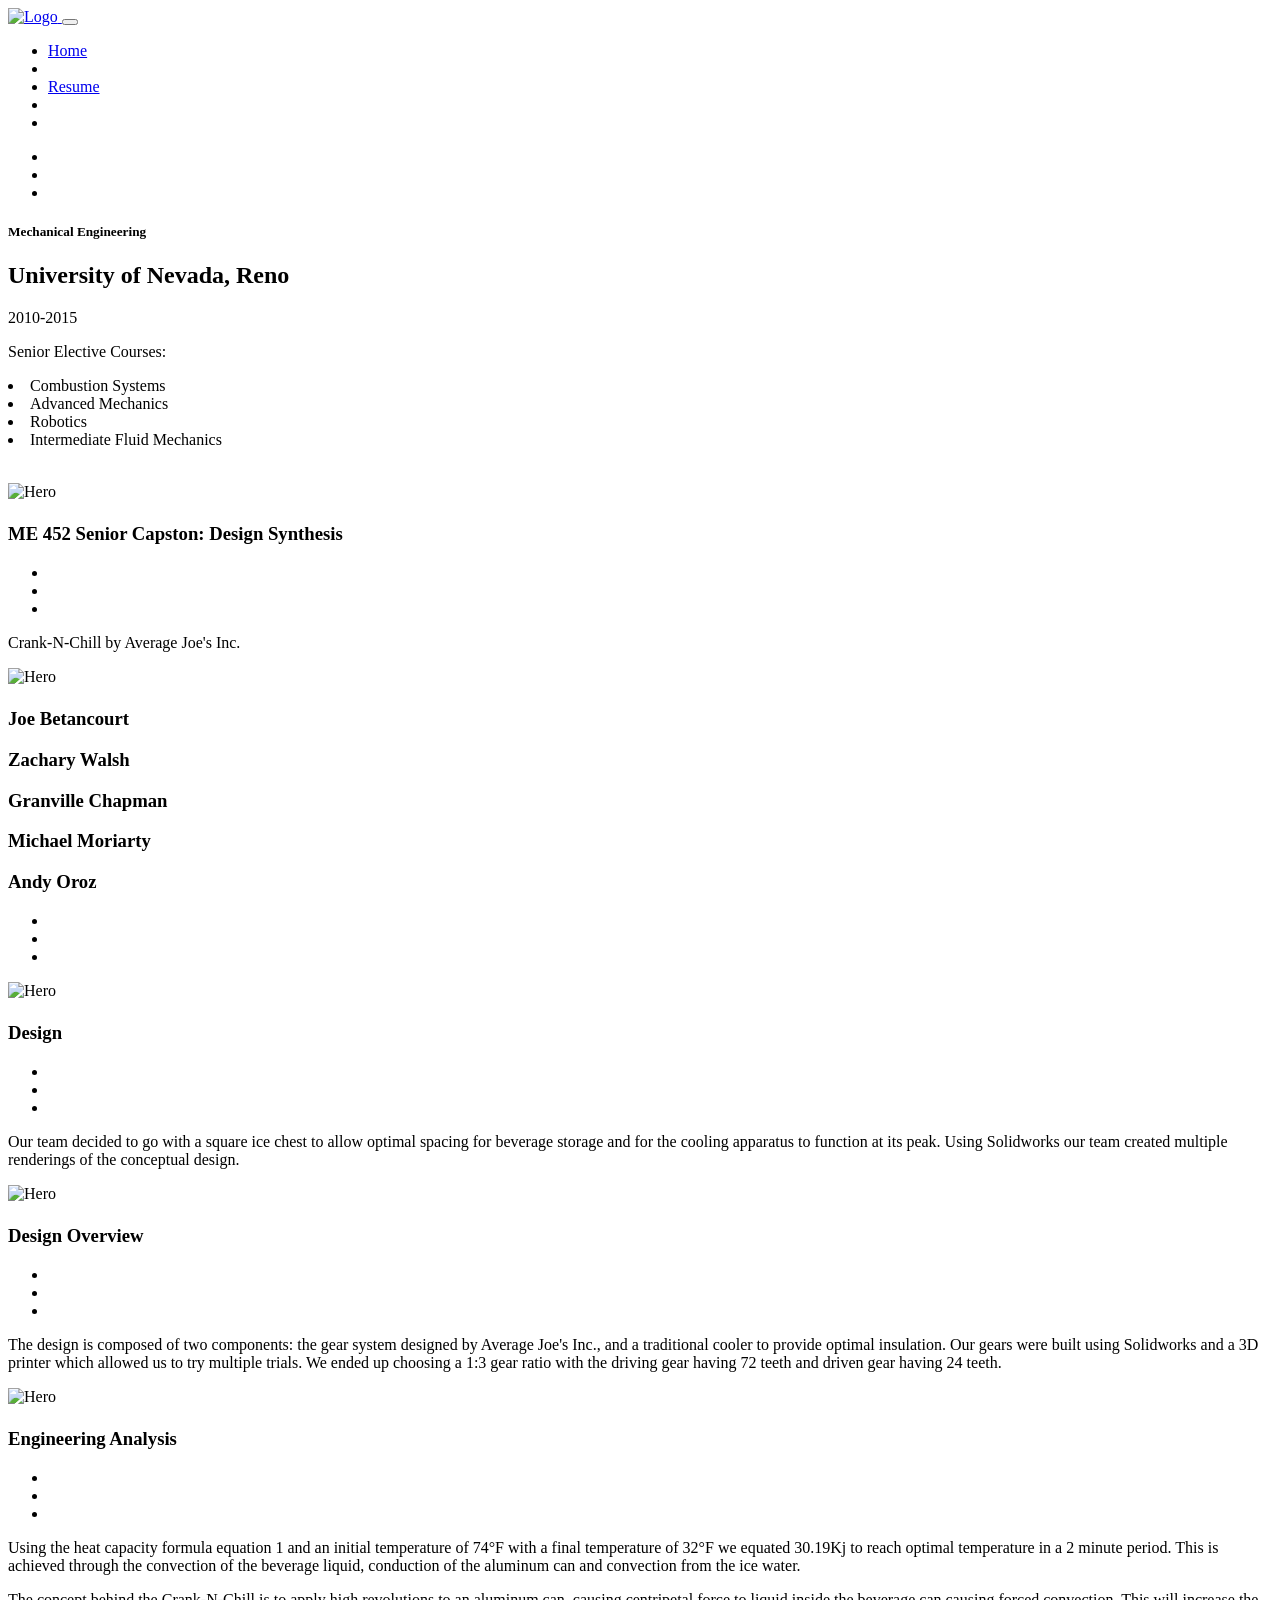
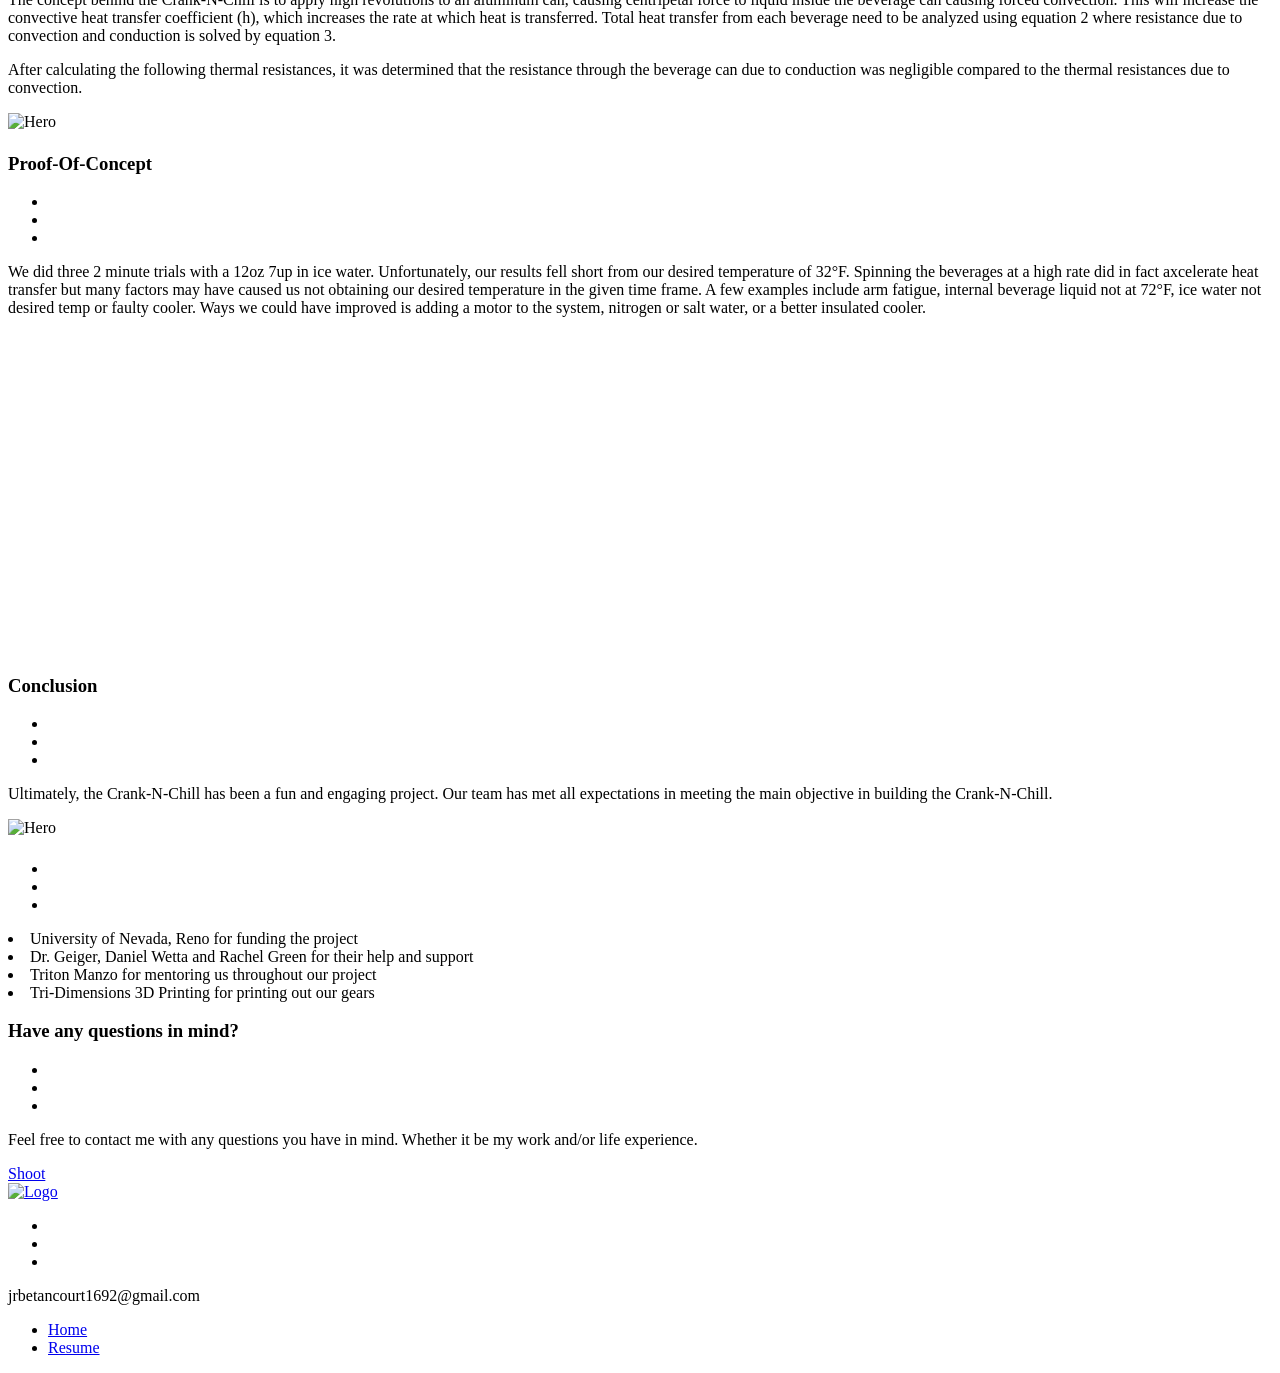
==== BSME.html @ 590634b3 "Add files via upload" ====
<!doctype html>
<html class="no-js" lang="en">

<head>
    <meta charset="utf-8">

    <!--====== Title ======-->
    <title>Joe Betancourt - Portfolio Template</title>

    <meta name="description" content="">
    <meta name="viewport" content="width=device-width, initial-scale=1">

    <!--====== Favicon Icon ======-->
    <link rel="shortcut icon" href="assets/images/favicon.png" type="image/png">

    <!--====== Slick CSS ======-->
    <link rel="stylesheet" href="assets/css/animate.css">

    <!--====== Slick CSS ======-->
    <link rel="stylesheet" href="assets/css/slick.css">

    <!--====== LineIcons CSS ======-->
    <link rel="stylesheet" href="assets/css/lineicons.css">

    <!--====== Bootstrap CSS ======-->
    <link rel="stylesheet" href="assets/css/bootstrap.min.css">

    <!--====== Default CSS ======-->
    <link rel="stylesheet" href="assets/css/default.css">

    <!--====== Style CSS ======-->
    <link rel="stylesheet" href="assets/css/style.css">

</head>

<body>
    <!--[if IE]>
    <p class="browserupgrade">You are using an <strong>outdated</strong> browser. Please <a href="https://browsehappy.com/">upgrade your browser</a> to improve your experience and security.</p>
  <![endif]-->

    <!--====== PRELOADER PART START ======-->

    <div class="preloader">
        <div class="loader">
            <div class="ytp-spinner">
                <div class="ytp-spinner-container">
                    <div class="ytp-spinner-rotator">
                        <div class="ytp-spinner-left">
                            <div class="ytp-spinner-circle"></div>
                        </div>
                        <div class="ytp-spinner-right">
                            <div class="ytp-spinner-circle"></div>
                        </div>
                    </div>
                </div>
            </div>
        </div>
    </div>

    <!--====== PRELOADER PART ENDS ======-->


    <!--====== HEADER PART START ======-->

    <section class="header_area">
        <div class="header_navbar">
            <div class="container">
                <div class="row">
                    <div class="col-lg-12">
                        <nav class="navbar navbar-expand-lg">
                            <a class="navbar-brand" href="index.html">
                                <img src="assets/images/jrpm3.svg" alt="Logo">
                            </a>
                            <button class="navbar-toggler" type="button" data-toggle="collapse" data-target="#navbarSupportedContent" aria-controls="navbarSupportedContent" aria-expanded="false" aria-label="Toggle navigation">
                                <span class="toggler-icon"></span>
                                <span class="toggler-icon"></span>
                                <span class="toggler-icon"></span>
                            </button>

                            <div class="collapse navbar-collapse sub-menu-bar" id="navbarSupportedContent">
                                <ul id="nav" class="navbar-nav ml-auto">
                                    <li class="nav-item active">
                                        <a class="page-scroll" href="file:///C:/Users/jrbet/Dropbox/My%20PC%20(LAPTOP-DLTUQN59)/Documents/MY%20WEBSITE/My%20Portfolio%20Website/freelancer-template/index.html">Home <span></span></a>
                                    </li>
                                    <li class="nav-item">

                                    </li>
                                    <li class="nav-item">
                                        <a class="page-scroll" href="file:///C:/Users/jrbet/Dropbox/My%20PC%20(LAPTOP-DLTUQN59)/Documents/Resume/Betancourt%20Joe%20-%20Resume.pdf">Resume<span></span></a>
                                    </li>
                                    <li class="nav-item">

                                    </li>

                                    <li class="nav-item">

                                    </li>
                                </ul>
                            </div> <!-- navbar collapse -->
                        </nav> <!-- navbar -->
                    </div>
                </div> <!-- row -->
            </div> <!-- container -->
        </div> <!-- header navbar -->

        <div id="home" class="header_hero">
            <ul class="header_social d-none d-lg-block">
                <li><a href="file:///C:/Users/jrbet/Dropbox/My%20PC%20(LAPTOP-DLTUQN59)/Documents/FreeLance%20Website%20HTML/freelancer-template/index.html#project"><i class="lni lni-github-filled"></i></a></li>

                <li><a href="https://www.instagram.com/jrbet1692/"><i class="lni lni-instagram-filled"></i></a></li>
                <li><a href="https://www.linkedin.com/in/joe-betancourt/"><i class="lni lni-linkedin-original"></i></a></li>
            </ul>
            <div class="container">
                <div class="row align-items-center justify-content-center justify-content-lg-between">
                    <div class="col-lg-6">
                        <div class="header_hero_content mt-45">
                            <h5 class="header_sub_title wow fadeInUp" data-wow-duration="1.3s" data-wow-delay="0.2s">Mechanical Engineering</h5>
                            <h2 class="header_title wow fadeInUp" data-wow-duration="1.3s" data-wow-delay="0.5s">University of Nevada, Reno</h2>
                            <span class="wow fadeInUp" data-wow-duration="1.3s" data-wow-delay="0.8s">2010-2015</span>
                            <p class="wow fadeInUp" data-wow-duration="1.3s" data-wow-delay="1.1s">Senior Elective Courses:
                            </ul>

                         <li>Combustion Systems</li>
                         <li>Advanced Mechanics</li>
                         <li>Robotics</li>
                         <li>Intermediate Fluid Mechanics</li>

                        </ul></p>
                        </div> <!-- header hero content -->
                    </div>
                    <div class="col-lg-6 col-md-6 col-sm-7">
                        <div class="header_hero_image mt-50 wow fadeInRightBig" data-wow-duration="1.3s" data-wow-delay="1.8s">
                            <img src="assets/images/" alt="">
                        </div> <!-- header hero image -->
                    </div>
                </div> <!-- row -->
            </div> <!-- container -->
            <div class="header_hero_shape d-none d-lg-block"></div> <!-- header hero shape -->
        </div> <!-- header hero -->
    </section>

    <!--====== HEADER PART ENDS ======-->

    <!--====== ABOUT PART START ======-->

    <section id="about" class="about_area pt-70 pb-10">
        <div class="container">
            <div class="row align-items-center justify-content-center">
                <div class="col-lg-6 col-md-9">
                    <div class=" mt-50 wow fadeInRightBig" data-wow-duration="1.3s" data-wow-delay="0.5s">
                        <img src="assets/images/cnc1.jpg" alt="Hero">
                        <div class="about_shape"></div>
                    </div>
                    <!-- about image -->
                </div>
                <div class="col-lg-6">
                    <div class="about_content mt-45 wow fadeInLeftBig" data-wow-duration="1.3s" data-wow-delay="0.5s">
                        <div class="section_title">
                            <h5 class="sub_title"></h5>
                            <h3 class="main_title">ME 452 Senior Capston: Design Synthesis</h3>
                            <ul class="line">
                                <li></li>
                                <li></li>
                                <li></li>
                                  </ul>
                                  <p>Crank-N-Chill by Average Joe's Inc.</p>
                                  <p></p>
                         <span>
                        </div>

                        </div> <!-- about skill -->
                    </div> <!-- about content -->
                </div>
            </div> <!-- row -->
        </div> <!-- container -->
    </section>



    <section id="about" class="about_area pt-0 pb-0">
        <div class="container">
            <div class="row align-items-center justify-content-center">
                <div class="col-lg-6 col-md-9">
                    <div class=" mt-50 wow fadeInRightBig" data-wow-duration="1.3s" data-wow-delay="0.5s">
                        <img src="assets/images/The Team.jpg" alt="Hero">
                        <div class="about_shape"></div>
                    </div>
                    <!-- about image -->
                </div>
                <div class="col-lg-6">
                    <div class="about_content mt-45 wow fadeInLeftBig" data-wow-duration="1.3s" data-wow-delay="0.5s">
                        <div class="section_title">
                            <h5 class="sub_title"></h5>
                            <h3 class="main_title">Joe Betancourt</h3>
                            <h3 class="main_title">Zachary Walsh</h3>
                            <h3 class="main_title">Granville Chapman</h3>
                            <h3 class="main_title">Michael Moriarty</h3>
                            <h3 class="main_title">Andy Oroz</h3>
                            <ul class="line">
                                <li></li>
                                <li></li>
                                <li></li>
                                  </ul>
                                  <p></p>
                                  <p></p>
                                  <span>
                                 </div>

                                 </div> <!-- about skill -->
                             </div> <!-- about content -->
                         </div>
                     </div> <!-- row -->
                 </div> <!-- container -->
               </section>
                                  <section id="about" class="about_area pt-0 pb-0">
                                      <div class="container">
                                          <div class="row align-items-center justify-content-center">
                                              <div class="col-lg-6 col-md-9">
                                                  <div class=" mt-50 wow fadeInRightBig" data-wow-duration="1.3s" data-wow-delay="0.5s">
                                                      <img src="assets/images/cnc design.jpg" alt="Hero">
                                                      <div class="about_shape"></div>
                                                  </div>
                                                  <!-- about image -->
                                              </div>
                                              <div class="col-lg-6">
                                                  <div class="about_content mt-45 wow fadeInLeftBig" data-wow-duration="1.3s" data-wow-delay="0.5s">
                                                      <div class="section_title">
                                                          <h5 class="sub_title"></h5>
                                                          <h3 class="main_title">Design</h3>
                                                          <ul class="line">
                                                              <li></li>
                                                              <li></li>
                                                              <li></li>
                                                                </ul>
                                                                <p>Our team decided to go with a square ice chest to allow optimal spacing for beverage storage and for the cooling apparatus to function at its peak. Using Solidworks our team created multiple renderings of the conceptual design.</p>
                                                                <p></p>
                         <span>
                        </div>

                        </div> <!-- about skill -->
                    </div> <!-- about content -->
                </div>
            </div> <!-- row -->
        </div> <!-- container -->
    </section>

    <section id="about" class="about_area pt-0 pb-0">
        <div class="container">
            <div class="row align-items-center justify-content-center">
                <div class="col-lg-6 col-md-9">
                    <div class=" mt-50 wow fadeInRightBig" data-wow-duration="1.3s" data-wow-delay="0.5s">
                        <img src="assets/images/gearbreakdown.jpg" alt="Hero">
                        <div class="about_shape"></div>
                    </div>
                    <!-- about image -->
                </div>
                <div class="col-lg-6">
                    <div class="about_content mt-45 wow fadeInLeftBig" data-wow-duration="1.3s" data-wow-delay="0.5s">
                        <div class="section_title">
                            <h5 class="sub_title"></h5>
                            <h3 class="main_title">Design Overview</h3>
                            <ul class="line">
                                <li></li>
                                <li></li>
                                <li></li>
                                  </ul>
                                  <p>The design is composed of two components: the gear system designed by Average Joe's Inc., and a traditional cooler to provide optimal insulation. Our gears were built using Solidworks and a 3D printer which allowed us to try multiple trials. We ended up choosing a 1:3 gear ratio with the driving gear having 72 teeth and driven gear having 24 teeth. </p>
                                  <p></p>
<span>
</div>

</div> <!-- about skill -->
</div> <!-- about content -->
</div>
</div> <!-- row -->
</div> <!-- container -->
</section>

    <section id="about" class="about_area pt-0 pb-0">
        <div class="container">
            <div class="row align-items-center justify-content-center">
                <div class="col-lg-6 col-md-9">
                    <div class=" mt-50 wow fadeInRightBig" data-wow-duration="1.3s" data-wow-delay="0.5s">
                        <img src="assets/images/calculations.jpg" alt="Hero">
                        <div class="about_shape"></div>
                    </div>
                    <!-- about image -->
                </div>
                <div class="col-lg-6">
                    <div class="about_content mt-45 wow fadeInLeftBig" data-wow-duration="1.3s" data-wow-delay="0.5s">
                        <div class="section_title">
                            <h5 class="sub_title"></h5>
                            <h3 class="main_title">Engineering Analysis</h3>
                            <ul class="line">
                                <li></li>
                                <li></li>
                                <li></li>
                                  </ul>
                                  <p>Using the heat capacity formula equation 1 and an initial temperature of 74&deg;F with a final temperature of 32&deg;F we equated 30.19Kj to reach optimal temperature in a 2 minute period. This is achieved through the convection of the beverage liquid, conduction of the aluminum can and convection from the ice water.</p>
                                  <p>The concept behind the Crank-N-Chill is to apply high revolutions to an aluminum can, causing centripetal force to liquid inside the beverage can causing forced convection. This will increase the convective heat transfer coefficient (h), which increases the rate at which heat is transferred. Total heat transfer from each beverage need to be analyzed using equation 2 where resistance due to convection and conduction is solved by equation 3. </p>
                                  <p>After calculating the following thermal resistances, it was determined that the resistance through the beverage can due to conduction was negligible compared to the thermal resistances due to convection.</p>
<span>
</div>

</div> <!-- about skill -->
</div> <!-- about content -->
</div>
</div> <!-- row -->
</div> <!-- container -->
</section>

<section id="about" class="about_area pt-0 pb-0">
    <div class="container">
        <div class="row align-items-center justify-content-center">
            <div class="col-lg-6 col-md-9">
                <div class=" mt-50 wow fadeInRightBig" data-wow-duration="1.3s" data-wow-delay="0.5s">
                    <img src="assets/images/results.jpg" alt="Hero">
                    <div class="about_shape"></div>
                </div>
                <!-- about image -->
            </div>
            <div class="col-lg-6">
                <div class="about_content mt-45 wow fadeInLeftBig" data-wow-duration="1.3s" data-wow-delay="0.5s">
                    <div class="section_title">
                        <h5 class="sub_title"></h5>
                        <h3 class="main_title">Proof-Of-Concept</h3>
                        <ul class="line">
                            <li></li>
                            <li></li>
                            <li></li>
                              </ul>
                              <p>We did three 2 minute trials with a 12oz 7up in ice water. Unfortunately, our results fell short from our desired temperature of 32&deg;F. Spinning the beverages at a high rate did in fact axcelerate heat transfer but many factors may have caused us not obtaining our desired temperature in the given time frame. A few examples include arm fatigue, internal beverage liquid not at 72&deg;F, ice water not desired temp or faulty cooler. Ways we could have improved is adding a motor to the system, nitrogen or salt water, or a better insulated cooler. </p>
                              <p></p>

                              <span>
                             </div>

                             </div> <!-- about skill -->
                         </div> <!-- about content -->
                     </div>
                 </div> <!-- row -->
             </div> <!-- container -->
           </section>
           <section id="about" class="about_area pt-0 pb-0">
               <div class="container">
                   <div class="row align-items-center justify-content-center">
                       <div class="col-lg-6 col-md-9">
                           <div class=" mt-50 wow fadeInRightBig" data-wow-duration="1.3s" data-wow-delay="0.5s">
                             <html>
<iframe width="560" height="315" src="https://www.youtube.com/embed/MmmmHWyyc_k" title="YouTube video player" frameborder="0" allow="accelerometer; autoplay; clipboard-write; encrypted-media; gyroscope; picture-in-picture" allowfullscreen></iframe>
                               <div class="about_shape"></div>
                           </div>
                           <!-- about image -->
                       </div>
                       <div class="col-lg-6">
                           <div class="about_content mt-45 wow fadeInLeftBig" data-wow-duration="1.3s" data-wow-delay="0.5s">
                               <div class="section_title">
                                   <h5 class="sub_title"></h5>
                                   <h3 class="main_title">Conclusion</h3>
                                   <ul class="line">
                                       <li></li>
                                       <li></li>
                                       <li></li>
                                         </ul>
                                         <p>Ultimately, the Crank-N-Chill has been a fun and engaging project. Our team has met all expectations in meeting the main objective in building the Crank-N-Chill.</p>
                                         <p></p>

                                         <span>
                                        </div>

                                        </div> <!-- about skill -->
                                    </div> <!-- about content -->
                                </div>
                            </div> <!-- row -->
                        </div> <!-- container -->
                      </section>

                      <section id="about" class="about_area pt-0 pb-0">
                          <div class="container">
                              <div class="row align-items-center justify-content-center">
                                  <div class="col-lg-6 col-md-9">
                                      <div class=" mt-50 wow fadeInRightBig" data-wow-duration="1.3s" data-wow-delay="0.5s">
                                          <img src="assets/images/acknowledgment.jpg" alt="Hero">
                                          <div class="about_shape"></div>
                                      </div>
                                      <!-- about image -->
                                  </div>
                                  <div class="col-lg-6">
                                      <div class="about_content mt-45 wow fadeInLeftBig" data-wow-duration="1.3s" data-wow-delay="0.5s">
                                          <div class="section_title">
                                              <h5 class="sub_title"></h5>
                                              <h3 class="main_title"></h3>

                                              <ul class="line">
                                                  <li></li>
                                                  <li></li>
                                                  <li></li>
                                                    </ul>
                                                  </ul>

                                               <li>University of Nevada, Reno for funding the project</li>
                                               <li>Dr. Geiger, Daniel Wetta and Rachel Green for their help and support</li>
                                               <li>Triton Manzo for mentoring us throughout our project</li>
                                               <li>Tri-Dimensions 3D Printing for printing out our gears</li>

                                              </ul>
                                                    <p></p>
                                                    <p></p>
                                                    <p></p>
                                                    <p></p>
                                                    <span>
                                                   </div>

                                                   </div> <!-- about skill -->
                                               </div> <!-- about content -->
                                           </div>
                                       </div> <!-- row -->
                                   </div> <!-- container -->
                                 </section>
    <!--====== ABOUT PART ENDS ======-->




    <!--====== CALL TO ACTION PART START ======-->

    <section id="contact" class="call_to_action_area">
        <div class="container">
            <div class="call_to_action_wrapper wow fadeIn" data-wow-duration="1.3s" data-wow-delay="0.5s">
                <div class="row">
                    <div class="col-lg-12">
                        <div class="call_to_action_box d-md-flex justify-content-between align-items-center">
                            <div class="call_to_action_content">
                                <h3 class="action_title">Have any questions in mind?</h3>
                                <ul class="line">
                                    <li></li>
                                    <li></li>
                                    <li></li>
                                </ul>
                                <p>Feel free to contact me with any questions you have in mind. Whether it be my work and/or life experience.</p>
                            </div> <!-- call to action content -->

                            <div class="call_to_action_btn">
                                <a href="mailto:jrbetancourt1692@gmail.com" class="main-btn">Shoot</a>
                            </div> <!-- call to action btn -->
                        </div> <!-- call to action box -->
                    </div>
                </div>  <!-- row -->
            </div>  <!-- call to action wrapper -->
        </div> <!-- container -->
    </section>

    <!--====== CALL TO ACTION PART ENDS ======-->

    <!--====== FOOTER PART START ======-->

    <footer id="footer" class="footer_area gray-bg pt-115 pb-120">
        <div class="container">
            <div class="row">
                <div class="col-lg-12">
                    <div class="footer_content text-center">
                        <a href="#"><img src="assets/images/jrpm3.svg" alt="Logo"></a>
                        <ul class="footer_social">
                            <li><a href="file:///C:/Users/jrbet/Dropbox/My%20PC%20(LAPTOP-DLTUQN59)/Documents/FreeLance%20Website%20HTML/freelancer-template/index.html#project"><i class="lni lni-github"></i></a></li>
                            <li><a href="https://www.instagram.com/jrbet1692/"><i class="lni lni-instagram"></i></a></li>
                            <li><a href="https://www.linkedin.com/in/joe-betancourt/"><i class="lni lni-linkedin"></i></a></li>
                        </ul>
                        <span class="email">jrbetancourt1692@gmail.com</span>
                        <ul class="footer_menu">
                            <li><a href="file:///C:/Users/jrbet/Dropbox/My%20PC%20(LAPTOP-DLTUQN59)/Documents/MY%20WEBSITE/My%20Portfolio%20Website/freelancer-template/index.html">Home</a></li>
                            <li><a href="file:///C:/Users/jrbet/Dropbox/My%20PC%20(LAPTOP-DLTUQN59)/Documents/Resume/Betancourt%20Joe%20-%20Resume.pdf">Resume</a></li>
                        </ul>

                    </div> <!-- footer content -->
                </div>
            </div>  <!-- row -->
        </div> <!-- container -->
    </footer>

    <!--====== FOOTER PART ENDS ======-->

    <!--====== PART START ======-->

<!--
    <section class="">
        <div class="container">
            <div class="row">
                <div class="col-lg-">

                </div>
            </div>
        </div>
    </section>
-->

    <!--====== PART ENDS ======-->

    <!-- row -->


    <!--====== Jquery js ======-->
    <script src="assets/js/vendor/jquery-1.12.4.min.js"></script>
    <script src="assets/js/vendor/modernizr-3.7.1.min.js"></script>

    <!--====== Bootstrap js ======-->
    <script src="assets/js/popper.min.js"></script>
    <script src="assets/js/bootstrap.min.js"></script>

    <!--====== Slick js ======-->
    <script src="assets/js/slick.min.js"></script>

    <!--====== Ajax Contact js ======-->
    <script src="assets/js/ajax-contact.js"></script>

    <!--====== Appear js ======-->
    <script src="assets/js/jquery.appear.min.js"></script>

    <!--====== Counter Up js ======-->
    <script src="assets/js/waypoints.min.js"></script>
    <script src="assets/js/jquery.counterup.min.js"></script>

    <!--====== Scrolling Nav js ======-->
    <script src="assets/js/jquery.easing.min.js"></script>
    <script src="assets/js/scrolling-nav.js"></script>

    <!--====== wow js ======-->
    <script src="assets/js/wow.min.js"></script>

    <!--====== Main js ======-->
    <script src="assets/js/main.js"></script>

</body>

</html>
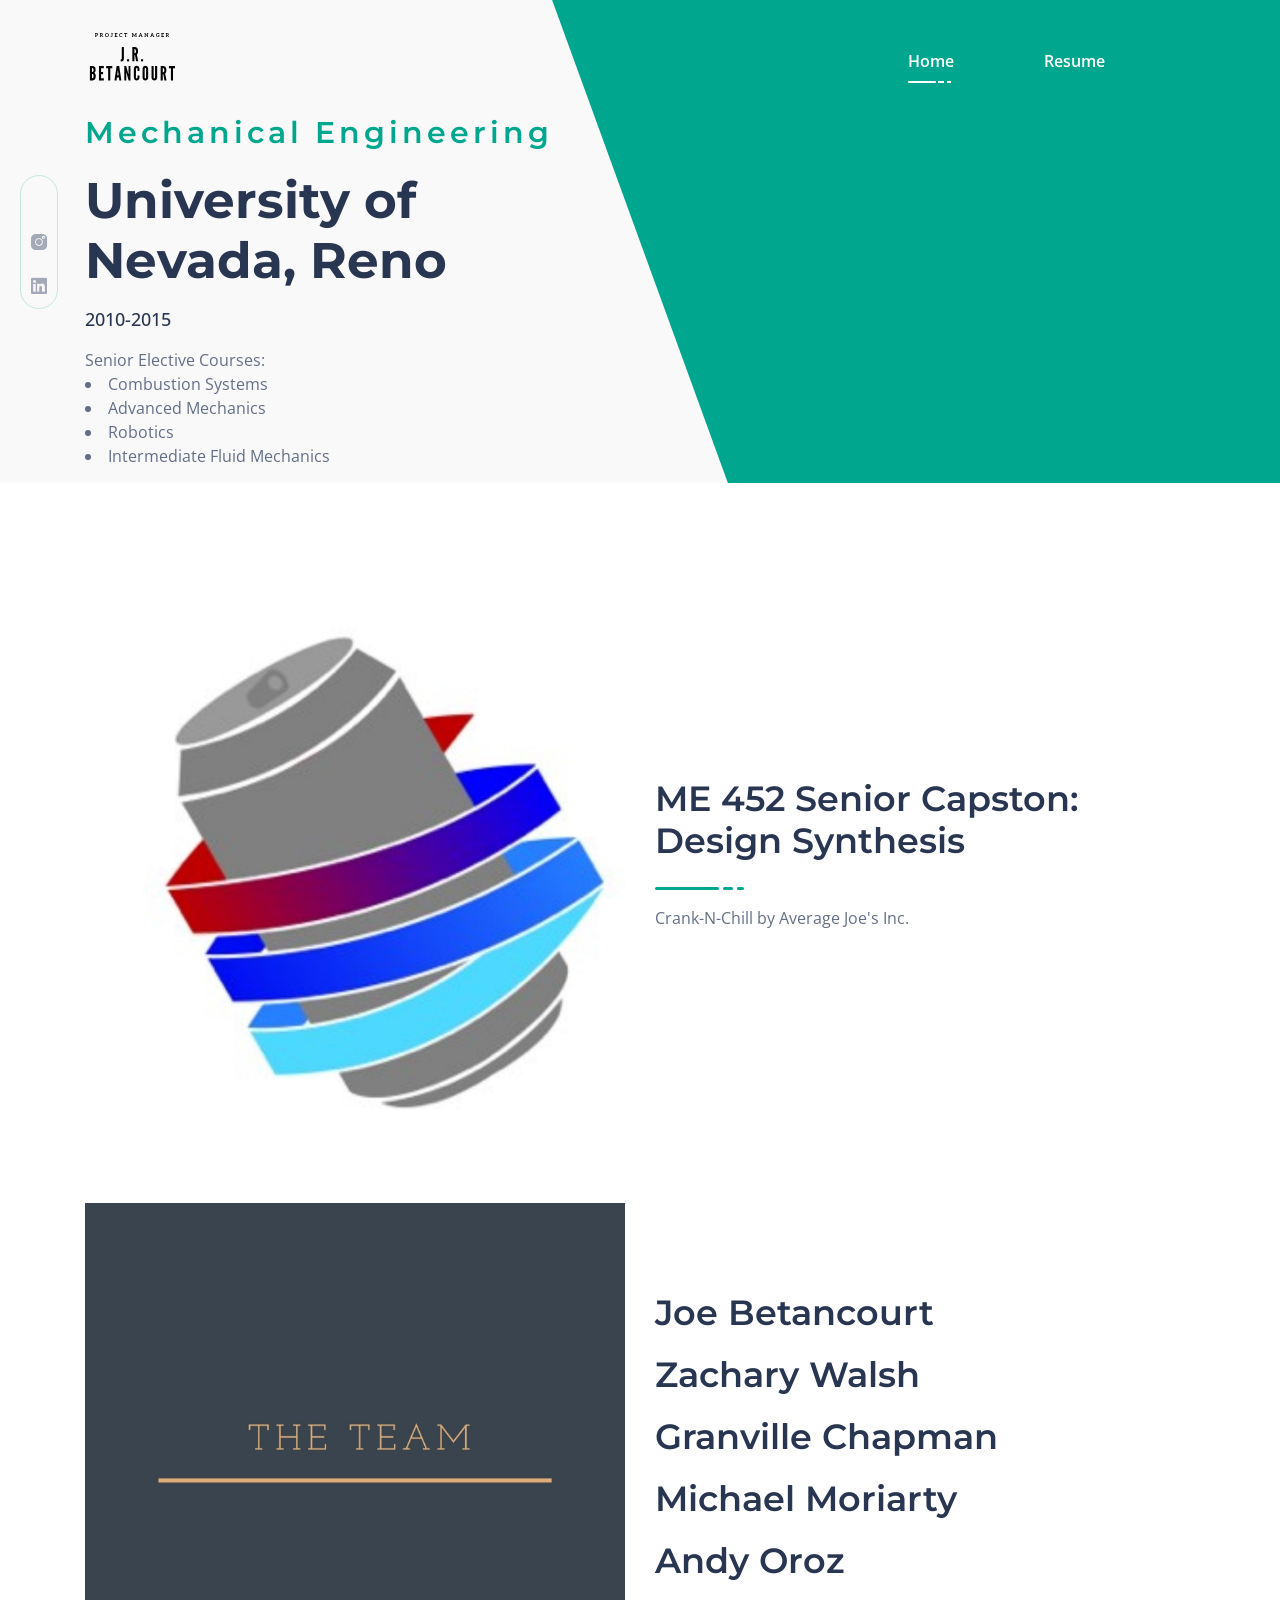
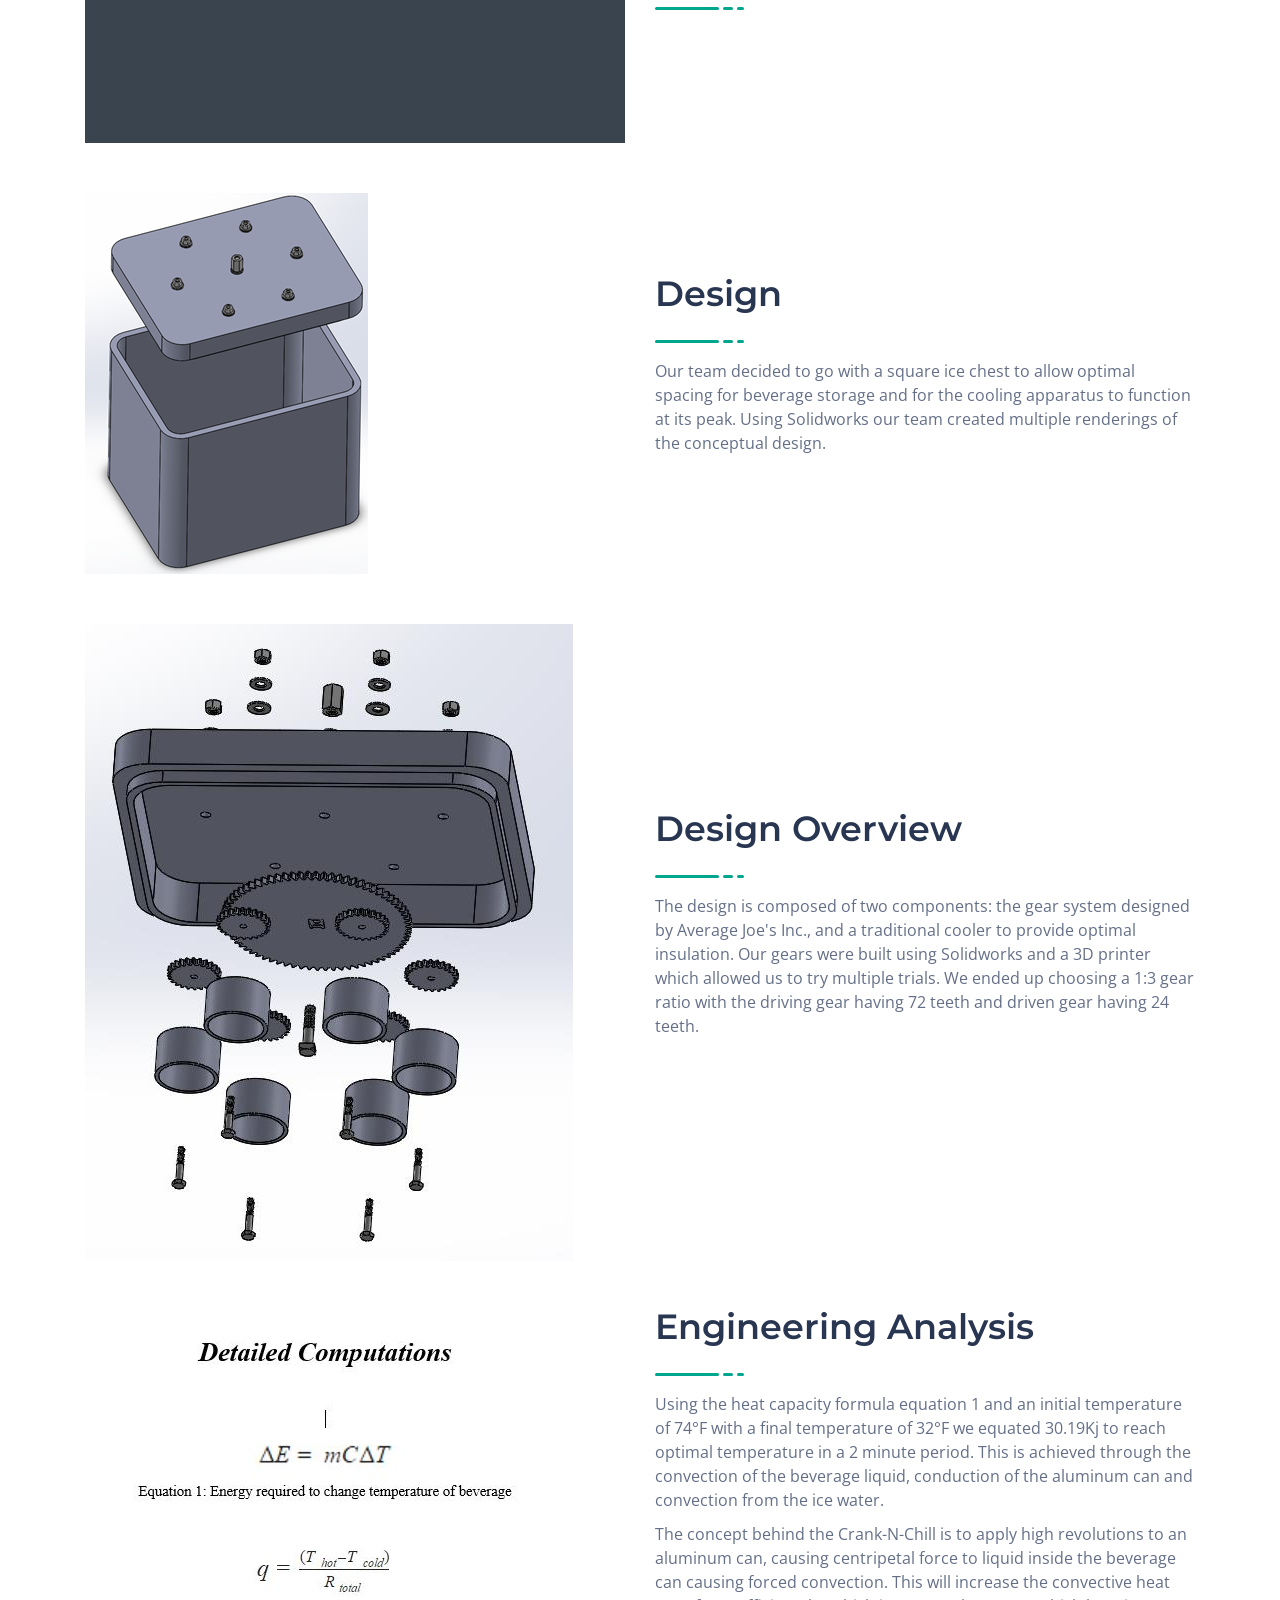
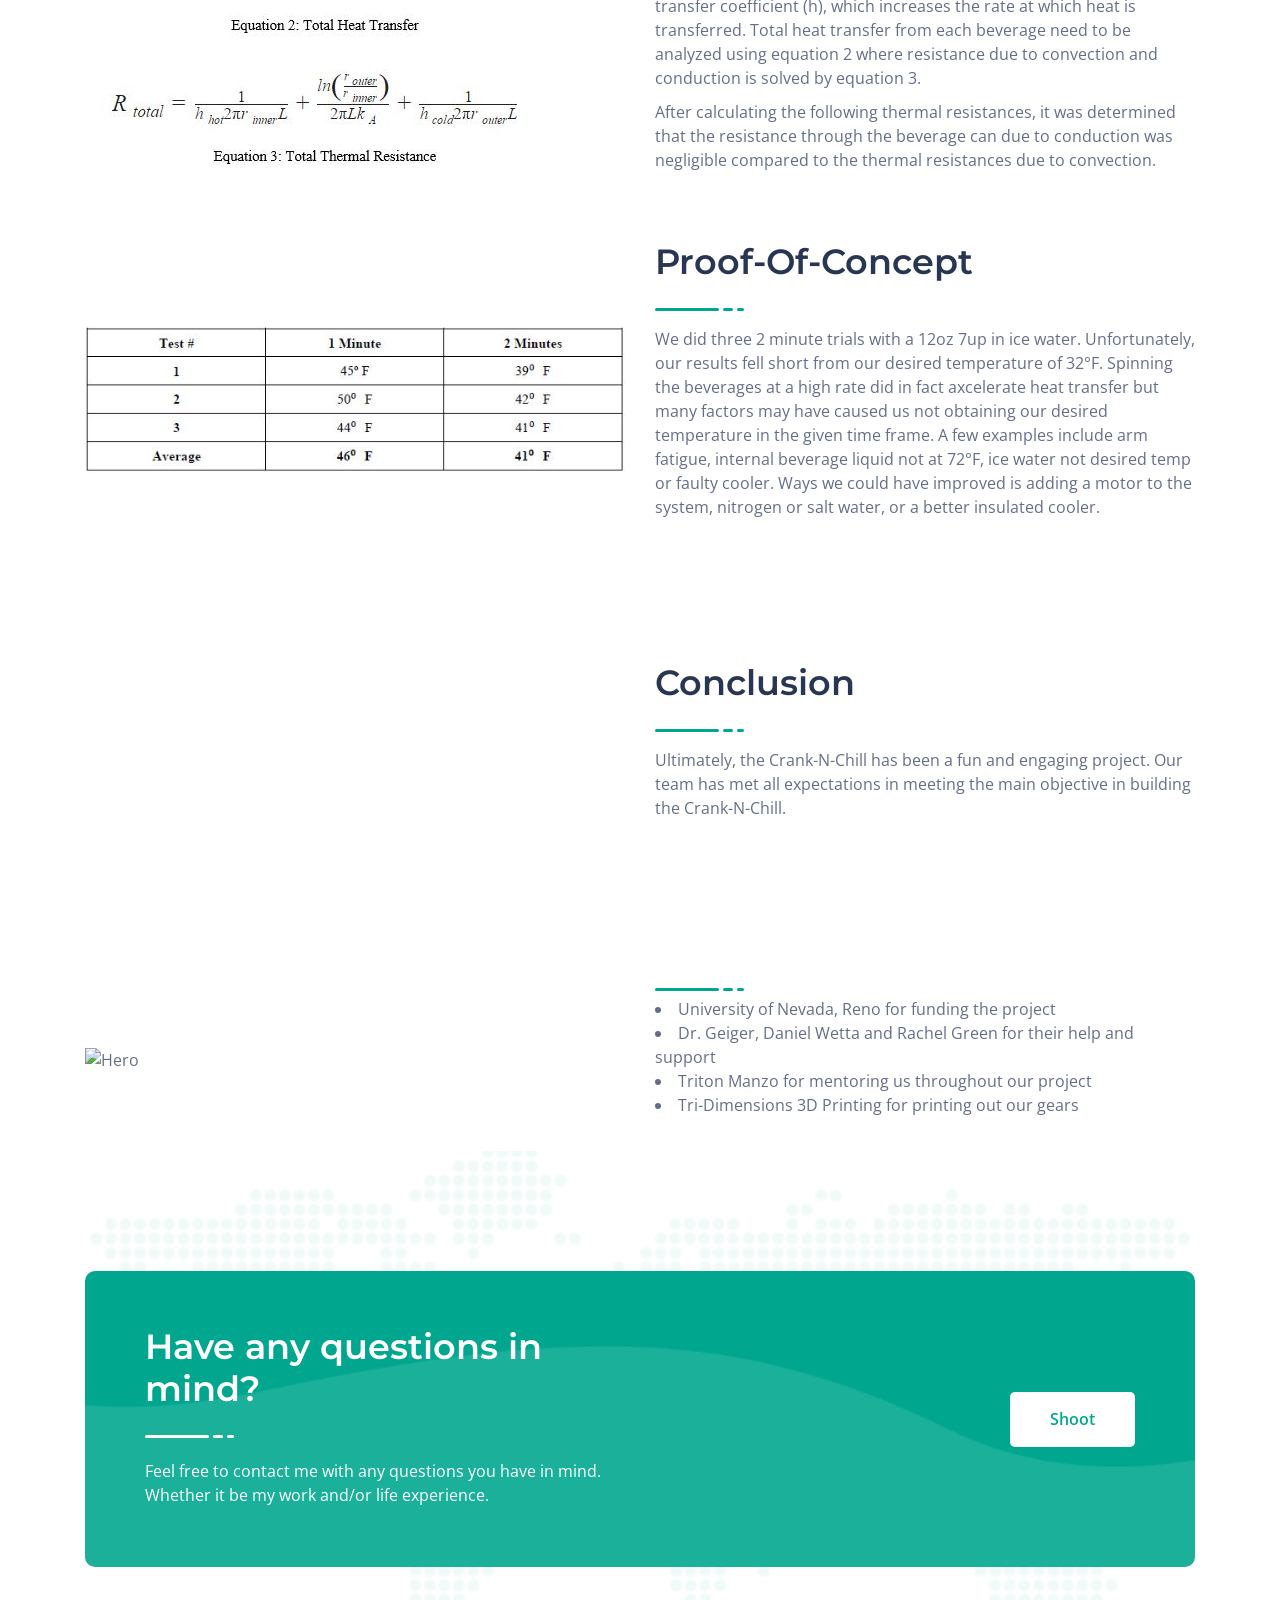
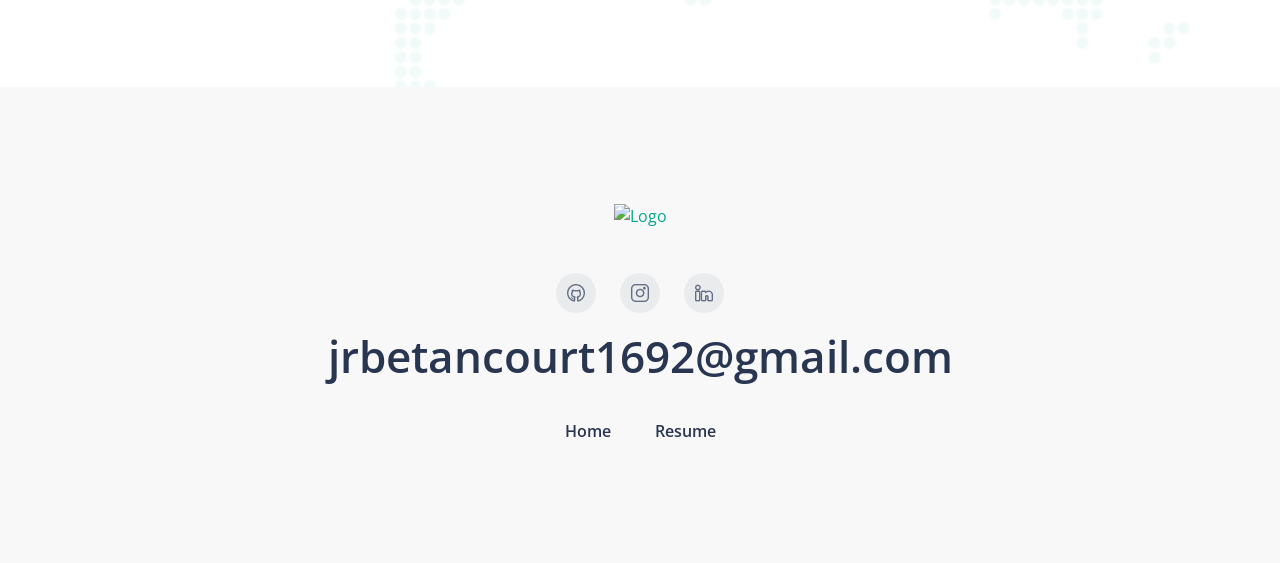
==== commit 688a262f: "Update BSME.html" ====
--- a/BSME.html
+++ b/BSME.html
@@ -69,7 +69,7 @@
                     <div class="col-lg-12">
                         <nav class="navbar navbar-expand-lg">
                             <a class="navbar-brand" href="index.html">
-                                <img src="assets/images/jrpm3.svg" alt="Logo">
+                                <img src="assets/images/JRPM3.svg" alt="Logo">
                             </a>
                             <button class="navbar-toggler" type="button" data-toggle="collapse" data-target="#navbarSupportedContent" aria-controls="navbarSupportedContent" aria-expanded="false" aria-label="Toggle navigation">
                                 <span class="toggler-icon"></span>
@@ -80,13 +80,13 @@
                             <div class="collapse navbar-collapse sub-menu-bar" id="navbarSupportedContent">
                                 <ul id="nav" class="navbar-nav ml-auto">
                                     <li class="nav-item active">
-                                        <a class="page-scroll" href="file:///C:/Users/jrbet/Dropbox/My%20PC%20(LAPTOP-DLTUQN59)/Documents/MY%20WEBSITE/My%20Portfolio%20Website/freelancer-template/index.html">Home <span></span></a>
+                                        <a class="page-scroll" href="index.html">Home <span></span></a>
                                     </li>
                                     <li class="nav-item">
 
                                     </li>
                                     <li class="nav-item">
-                                        <a class="page-scroll" href="file:///C:/Users/jrbet/Dropbox/My%20PC%20(LAPTOP-DLTUQN59)/Documents/Resume/Betancourt%20Joe%20-%20Resume.pdf">Resume<span></span></a>
+                                        <a class="page-scroll" href="Betancourt Joe - Resume.pdf">Resume<span></span></a>
                                     </li>
                                     <li class="nav-item">
 
@@ -281,7 +281,7 @@
             <div class="row align-items-center justify-content-center">
                 <div class="col-lg-6 col-md-9">
                     <div class=" mt-50 wow fadeInRightBig" data-wow-duration="1.3s" data-wow-delay="0.5s">
-                        <img src="assets/images/calculations.jpg" alt="Hero">
+                        <img src="assets/images/calculations.JPG" alt="Hero">
                         <div class="about_shape"></div>
                     </div>
                     <!-- about image -->
@@ -314,7 +314,7 @@
         <div class="row align-items-center justify-content-center">
             <div class="col-lg-6 col-md-9">
                 <div class=" mt-50 wow fadeInRightBig" data-wow-duration="1.3s" data-wow-delay="0.5s">
-                    <img src="assets/images/results.jpg" alt="Hero">
+                    <img src="assets/images/results.JPG" alt="Hero">
                     <div class="about_shape"></div>
                 </div>
                 <!-- about image -->
@@ -467,8 +467,8 @@
                         </ul>
                         <span class="email">jrbetancourt1692@gmail.com</span>
                         <ul class="footer_menu">
-                            <li><a href="file:///C:/Users/jrbet/Dropbox/My%20PC%20(LAPTOP-DLTUQN59)/Documents/MY%20WEBSITE/My%20Portfolio%20Website/freelancer-template/index.html">Home</a></li>
-                            <li><a href="file:///C:/Users/jrbet/Dropbox/My%20PC%20(LAPTOP-DLTUQN59)/Documents/Resume/Betancourt%20Joe%20-%20Resume.pdf">Resume</a></li>
+                            <li><a href="index.html">Home</a></li>
+                            <li><a href="Betancourt Joe - Resume.pdf">Resume</a></li>
                         </ul>
 
                     </div> <!-- footer content -->
--- a/assets/css/default.css
+++ b/assets/css/default.css
@@ -0,0 +1,933 @@
+/* Deafult Margin & Padding */
+/*-- Margin Top --*/
+.mt-5 {
+	margin-top: 5px;
+}
+.mt-10 {
+	margin-top: 10px;
+}
+.mt-15 {
+	margin-top: 15px;
+}
+.mt-20 {
+	margin-top: 20px;
+}
+.mt-25 {
+	margin-top: 25px;
+}
+.mt-30 {
+	margin-top: 30px;
+}
+.mt-35 {
+	margin-top: 35px;
+}
+.mt-40 {
+	margin-top: 40px;
+}
+.mt-45 {
+	margin-top: 45px;
+}
+.mt-50 {
+	margin-top: 50px;
+}
+.mt-55 {
+	margin-top: 55px;
+}
+.mt-60 {
+	margin-top: 60px;
+}
+.mt-65 {
+	margin-top: 65px;
+}
+.mt-70 {
+	margin-top: 70px;
+}
+.mt-75 {
+	margin-top: 75px;
+}
+.mt-80 {
+	margin-top: 80px;
+}
+.mt-85 {
+	margin-top: 85px;
+}
+.mt-90 {
+	margin-top: 90px;
+}
+.mt-95 {
+	margin-top: 95px;
+}
+.mt-100 {
+	margin-top: 100px;
+}
+.mt-105 {
+	margin-top: 105px;
+}
+.mt-110 {
+	margin-top: 110px;
+}
+.mt-115 {
+	margin-top: 115px;
+}
+.mt-120 {
+	margin-top: 120px;
+}
+.mt-125 {
+	margin-top: 125px;
+}
+.mt-130 {
+	margin-top: 130px;
+}
+.mt-135 {
+	margin-top: 135px;
+}
+.mt-140 {
+	margin-top: 140px;
+}
+.mt-145 {
+	margin-top: 145px;
+}
+.mt-150 {
+	margin-top: 150px;
+}
+.mt-155 {
+	margin-top: 155px;
+}
+.mt-160 {
+	margin-top: 160px;
+}
+.mt-165 {
+	margin-top: 165px;
+}
+.mt-170 {
+	margin-top: 170px;
+}
+.mt-175 {
+	margin-top: 175px;
+}
+.mt-180 {
+	margin-top: 180px;
+}
+.mt-185 {
+	margin-top: 185px;
+}
+.mt-190 {
+	margin-top: 190px;
+}
+.mt-195 {
+	margin-top: 195px;
+}
+.mt-200 {
+	margin-top: 200px;
+}
+/*-- Margin Bottom --*/
+
+.mb-5 {
+	margin-bottom: 5px;
+}
+.mb-10 {
+	margin-bottom: 10px;
+}
+.mb-15 {
+	margin-bottom: 15px;
+}
+.mb-20 {
+	margin-bottom: 20px;
+}
+.mb-25 {
+	margin-bottom: 25px;
+}
+.mb-30 {
+	margin-bottom: 30px;
+}
+.mb-35 {
+	margin-bottom: 35px;
+}
+.mb-40 {
+	margin-bottom: 40px;
+}
+.mb-45 {
+	margin-bottom: 45px;
+}
+.mb-50 {
+	margin-bottom: 50px;
+}
+.mb-55 {
+	margin-bottom: 55px;
+}
+.mb-60 {
+	margin-bottom: 60px;
+}
+.mb-65 {
+	margin-bottom: 65px;
+}
+.mb-70 {
+	margin-bottom: 70px;
+}
+.mb-75 {
+	margin-bottom: 75px;
+}
+.mb-80 {
+	margin-bottom: 80px;
+}
+.mb-85 {
+	margin-bottom: 85px;
+}
+.mb-90 {
+	margin-bottom: 90px;
+}
+.mb-95 {
+	margin-bottom: 95px;
+}
+.mb-100 {
+	margin-bottom: 100px;
+}
+.mb-105 {
+	margin-bottom: 105px;
+}
+.mb-110 {
+	margin-bottom: 110px;
+}
+.mb-115 {
+	margin-bottom: 115px;
+}
+.mb-120 {
+	margin-bottom: 120px;
+}
+.mb-125 {
+	margin-bottom: 125px;
+}
+.mb-130 {
+	margin-bottom: 130px;
+}
+.mb-135 {
+	margin-bottom: 135px;
+}
+.mb-140 {
+	margin-bottom: 140px;
+}
+.mb-145 {
+	margin-bottom: 145px;
+}
+.mb-150 {
+	margin-bottom: 150px;
+}
+.mb-155 {
+	margin-bottom: 155px;
+}
+.mb-160 {
+	margin-bottom: 160px;
+}
+.mb-165 {
+	margin-bottom: 165px;
+}
+.mb-170 {
+	margin-bottom: 170px;
+}
+.mb-175 {
+	margin-bottom: 175px;
+}
+.mb-180 {
+	margin-bottom: 180px;
+}
+.mb-185 {
+	margin-bottom: 185px;
+}
+.mb-190 {
+	margin-bottom: 190px;
+}
+.mb-195 {
+	margin-bottom: 195px;
+}
+.mb-200 {
+	margin-bottom: 200px;
+}
+/*-- margin left --*/
+.ml-5 {
+	margin-left: 5px;
+}
+.ml-10 {
+	margin-left: 10px;
+}
+.ml-15 {
+	margin-left: 15px;
+}
+.ml-20 {
+	margin-left: 20px;
+}
+.ml-25 {
+	margin-left: 25px;
+}
+.ml-30 {
+	margin-left: 30px;
+}
+.ml-35 {
+	margin-left: 35px;
+}
+.ml-40 {
+	margin-left: 40px;
+}
+.ml-45 {
+	margin-left: 45px;
+}
+.ml-50 {
+	margin-left: 50px;
+}
+.ml-55 {
+	margin-left: 55px;
+}
+.ml-60 {
+	margin-left: 60px;
+}
+.ml-65 {
+	margin-left: 65px;
+}
+.ml-70 {
+	margin-left: 70px;
+}
+.ml-75 {
+	margin-left: 75px;
+}
+.ml-80 {
+	margin-left: 80px;
+}
+.ml-85 {
+	margin-left: 85px;
+}
+.ml-90 {
+	margin-left: 90px;
+}
+.ml-95 {
+	margin-left: 95px;
+}
+.ml-100 {
+	margin-left: 100px;
+}
+.ml-105 {
+	margin-left: 105px;
+}
+.ml-110 {
+	margin-left: 110px;
+}
+.ml-115 {
+	margin-left: 115px;
+}
+.ml-120 {
+	margin-left: 120px;
+}
+.ml-125 {
+	margin-left: 125px;
+}
+.ml-130 {
+	margin-left: 130px;
+}
+.ml-135 {
+	margin-left: 135px;
+}
+.ml-140 {
+	margin-left: 140px;
+}
+.ml-145 {
+	margin-left: 145px;
+}
+.ml-150 {
+	margin-left: 150px;
+}
+.ml-155 {
+	margin-left: 155px;
+}
+.ml-160 {
+	margin-left: 160px;
+}
+.ml-165 {
+	margin-left: 165px;
+}
+.ml-170 {
+	margin-left: 170px;
+}
+.ml-175 {
+	margin-left: 175px;
+}
+.ml-180 {
+	margin-left: 180px;
+}
+.ml-185 {
+	margin-left: 185px;
+}
+.ml-190 {
+	margin-left: 190px;
+}
+.ml-195 {
+	margin-left: 195px;
+}
+.ml-200 {
+	margin-left: 200px;
+}
+/*-- margin right --*/
+.mr-5 {
+	margin-right: 5px;
+}
+.mr-10 {
+	margin-right: 10px;
+}
+.mr-15 {
+	margin-right: 15px;
+}
+.mr-20 {
+	margin-right: 20px;
+}
+.mr-25 {
+	margin-right: 25px;
+}
+.mr-30 {
+	margin-right: 30px;
+}
+.mr-35 {
+	margin-right: 35px;
+}
+.mr-40 {
+	margin-right: 40px;
+}
+.mr-45 {
+	margin-right: 45px;
+}
+.mr-50 {
+	margin-right: 50px;
+}
+.mr-55 {
+	margin-right: 55px;
+}
+.mr-60 {
+	margin-right: 60px;
+}
+.mr-65 {
+	margin-right: 65px;
+}
+.mr-70 {
+	margin-right: 70px;
+}
+.mr-75 {
+	margin-right: 75px;
+}
+.mr-80 {
+	margin-right: 80px;
+}
+.mr-85 {
+	margin-right: 85px;
+}
+.mr-90 {
+	margin-right: 90px;
+}
+.mr-95 {
+	margin-right: 95px;
+}
+.mr-100 {
+	margin-right: 100px;
+}
+.mr-105 {
+	margin-right: 105px;
+}
+.mr-110 {
+	margin-right: 110px;
+}
+.mr-115 {
+	margin-right: 115px;
+}
+.mr-120 {
+	margin-right: 120px;
+}
+.mr-125 {
+	margin-right: 125px;
+}
+.mr-130 {
+	margin-right: 130px;
+}
+.mr-135 {
+	margin-right: 135px;
+}
+.mr-140 {
+	margin-right: 140px;
+}
+.mr-145 {
+	margin-right: 145px;
+}
+.mr-150 {
+	margin-right: 150px;
+}
+.mr-155 {
+	margin-right: 155px;
+}
+.mr-160 {
+	margin-right: 160px;
+}
+.mr-165 {
+	margin-right: 165px;
+}
+.mr-170 {
+	margin-right: 170px;
+}
+.mr-175 {
+	margin-right: 175px;
+}
+.mr-180 {
+	margin-right: 180px;
+}
+.mr-185 {
+	margin-right: 185px;
+}
+.mr-190 {
+	margin-right: 190px;
+}
+.mr-195 {
+	margin-right: 195px;
+}
+.mr-200 {
+	margin-right: 200px;
+}
+
+
+/*-- Padding Top --*/
+
+.pt-5 {
+	padding-top: 5px;
+}
+.pt-10 {
+	padding-top: 10px;
+}
+.pt-15 {
+	padding-top: 15px;
+}
+.pt-20 {
+	padding-top: 20px;
+}
+.pt-25 {
+	padding-top: 25px;
+}
+.pt-30 {
+	padding-top: 30px;
+}
+.pt-35 {
+	padding-top: 35px;
+}
+.pt-40 {
+	padding-top: 40px;
+}
+.pt-45 {
+	padding-top: 45px;
+}
+.pt-50 {
+	padding-top: 50px;
+}
+.pt-55 {
+	padding-top: 55px;
+}
+.pt-60 {
+	padding-top: 60px;
+}
+.pt-65 {
+	padding-top: 65px;
+}
+.pt-70 {
+	padding-top: 70px;
+}
+.pt-75 {
+	padding-top: 75px;
+}
+.pt-80 {
+	padding-top: 80px;
+}
+.pt-85 {
+	padding-top: 85px;
+}
+.pt-90 {
+	padding-top: 90px;
+}
+.pt-95 {
+	padding-top: 95px;
+}
+.pt-100 {
+	padding-top: 100px;
+}
+.pt-105 {
+	padding-top: 105px;
+}
+.pt-110 {
+	padding-top: 110px;
+}
+.pt-115 {
+	padding-top: 115px;
+}
+.pt-120 {
+	padding-top: 120px;
+}
+.pt-125 {
+	padding-top: 125px;
+}
+.pt-130 {
+	padding-top: 130px;
+}
+.pt-135 {
+	padding-top: 135px;
+}
+.pt-140 {
+	padding-top: 140px;
+}
+.pt-145 {
+	padding-top: 145px;
+}
+.pt-150 {
+	padding-top: 150px;
+}
+.pt-155 {
+	padding-top: 155px;
+}
+.pt-160 {
+	padding-top: 160px;
+}
+.pt-165 {
+	padding-top: 165px;
+}
+.pt-170 {
+	padding-top: 170px;
+}
+.pt-175 {
+	padding-top: 175px;
+}
+.pt-180 {
+	padding-top: 180px;
+}
+.pt-185 {
+	padding-top: 185px;
+}
+.pt-190 {
+	padding-top: 190px;
+}
+.pt-195 {
+	padding-top: 195px;
+}
+.pt-200 {
+	padding-top: 200px;
+}
+/*-- Padding Bottom --*/
+
+.pb-5 {
+	padding-bottom: 5px;
+}
+.pb-10 {
+	padding-bottom: 10px;
+}
+.pb-15 {
+	padding-bottom: 15px;
+}
+.pb-20 {
+	padding-bottom: 20px;
+}
+.pb-25 {
+	padding-bottom: 25px;
+}
+.pb-30 {
+	padding-bottom: 30px;
+}
+.pb-35 {
+	padding-bottom: 35px;
+}
+.pb-40 {
+	padding-bottom: 40px;
+}
+.pb-45 {
+	padding-bottom: 45px;
+}
+.pb-50 {
+	padding-bottom: 50px;
+}
+.pb-55 {
+	padding-bottom: 55px;
+}
+.pb-60 {
+	padding-bottom: 60px;
+}
+.pb-65 {
+	padding-bottom: 65px;
+}
+.pb-70 {
+	padding-bottom: 70px;
+}
+.pb-75 {
+	padding-bottom: 75px;
+}
+.pb-80 {
+	padding-bottom: 80px;
+}
+.pb-85 {
+	padding-bottom: 85px;
+}
+.pb-90 {
+	padding-bottom: 90px;
+}
+.pb-95 {
+	padding-bottom: 95px;
+}
+.pb-100 {
+	padding-bottom: 100px;
+}
+.pb-105 {
+	padding-bottom: 105px;
+}
+.pb-110 {
+	padding-bottom: 110px;
+}
+.pb-115 {
+	padding-bottom: 115px;
+}
+.pb-120 {
+	padding-bottom: 120px;
+}
+.pb-125 {
+	padding-bottom: 125px;
+}
+.pb-130 {
+	padding-bottom: 130px;
+}
+.pb-135 {
+	padding-bottom: 135px;
+}
+.pb-140 {
+	padding-bottom: 140px;
+}
+.pb-145 {
+	padding-bottom: 145px;
+}
+.pb-150 {
+	padding-bottom: 150px;
+}
+.pb-155 {
+	padding-bottom: 155px;
+}
+.pb-160 {
+	padding-bottom: 160px;
+}
+.pb-165 {
+	padding-bottom: 165px;
+}
+.pb-170 {
+	padding-bottom: 170px;
+}
+.pb-175 {
+	padding-bottom: 175px;
+}
+.pb-180 {
+	padding-bottom: 180px;
+}
+.pb-185 {
+	padding-bottom: 185px;
+}
+.pb-190 {
+	padding-bottom: 190px;
+}
+.pb-195 {
+	padding-bottom: 195px;
+}
+.pb-200 {
+	padding-bottom: 200px;
+}
+
+/*-- Padding left --*/
+
+.pl-0 {
+	padding-left: 0px;
+}
+.pl-5 {
+	padding-left: 5px;
+}
+.pl-10 {
+	padding-left: 10px;
+}
+.pl-15 {
+	padding-left: 15px;
+}
+.pl-20 {
+	padding-left: 20px;
+}
+.pl-25 {
+	padding-left: 25px;
+}
+.pl-30 {
+	padding-left: 30px;
+}
+.pl-35 {
+	padding-left: 35px;
+}
+.pl-40 {
+	padding-left: 40px;
+}
+.pl-45 {
+	padding-left: 45px;
+}
+.pl-50 {
+	padding-left: 50px;
+}
+.pl-55 {
+	padding-left: 55px;
+}
+.pl-60 {
+	padding-left: 60px;
+}
+.pl-65 {
+	padding-left: 65px;
+}
+.pl-70 {
+	padding-left: 70px;
+}
+.pl-75 {
+	padding-left: 75px;
+}
+.pl-80 {
+	padding-left: 80px;
+}
+.pl-85 {
+	padding-left: 85px;
+}
+.pl-90 {
+	padding-left: 90px;
+}
+.pl-100 {
+	padding-left: 100px;
+}
+.pl-105 {
+	padding-left: 105px;
+}
+.pl-110 {
+	padding-left: 110px;
+}
+.pl-115 {
+	padding-left: 115px;
+}
+.pl-120 {
+	padding-left: 120px;
+}
+.pl-125 {
+	padding-left: 125px;
+}
+/*-- Padding right --*/
+
+.pr-0 {
+	padding-right: 0px;
+}
+.pr-5 {
+	padding-right: 5px;
+}
+.pr-10 {
+	padding-right: 10px;
+}
+.pr-15 {
+	padding-right: 15px;
+}
+.pr-20 {
+	padding-right: 20px;
+}
+.pr-25 {
+	padding-right: 25px;
+}
+.pr-30 {
+	padding-right: 30px;
+}
+.pr-35 {
+	padding-right: 35px;
+}
+.pr-40 {
+	padding-right: 40px;
+}
+.pr-45 {
+	padding-right: 45px;
+}
+.pr-50 {
+	padding-right: 50px;
+}
+.pr-55 {
+	padding-right: 55px;
+}
+.pr-60 {
+	padding-right: 60px;
+}
+.pr-65 {
+	padding-right: 65px;
+}
+.pr-70 {
+	padding-right: 70px;
+}
+.pr-75 {
+	padding-right: 75px;
+}
+.pr-80 {
+	padding-right: 80px;
+}
+.pr-85 {
+	padding-right: 85px;
+}
+.pr-90 {
+	padding-right: 90px;
+}
+.pr-95 {
+	padding-right: 95px;
+}
+.pr-100 {
+	padding-right: 100px;
+}
+.pr-105 {
+	padding-right: 105px;
+}
+/* Background Color */
+
+.gray-bg {
+	background: #F8F8F8;
+}
+.white-bg {
+	background: #fff;
+}
+.black-bg {
+	background: #222;
+}
+/* Color */
+
+.white {
+	color: #fff;
+}
+.black {
+	color: #222;
+}
+/* black overlay */
+
+[data-overlay] {
+	position: relative;
+}
+[data-overlay]::before {
+	background: #000 none repeat scroll 0 0;
+	content: "";
+	height: 100%;
+	left: 0;
+	position: absolute;
+	top: 0;
+	width: 100%;
+	z-index: 1;
+}
+[data-overlay="3"]::before {
+	opacity: 0.3;
+}
+[data-overlay="4"]::before {
+	opacity: 0.4;
+}
+[data-overlay="5"]::before {
+	opacity: 0.5;
+}
+[data-overlay="6"]::before {
+	opacity: 0.6;
+}
+[data-overlay="7"]::before {
+	opacity: 0.7;
+}
+[data-overlay="8"]::before {
+	opacity: 0.8;
+}
+[data-overlay="9"]::before {
+	opacity: 0.9;
+}
--- a/assets/css/style.css
+++ b/assets/css/style.css
@@ -0,0 +1,1496 @@
+/*-----------------------------------------------------------------------------------
+
+    Template Name: Freelancer - CV and Personal Portfolio Template
+    Template URI: uideck.com
+    Description: Freelancer - CV and Personal Portfolio Template
+    Author: UIdeck
+    Author URI: uideck.com
+    Version: 1.0
+
+-----------------------------------------------------------------------------------
+
+    CSS INDEX
+    ===================
+
+    01. Theme default CSS
+	02. Header
+    03. Hero
+	04. Footer
+
+-----------------------------------------------------------------------------------*/
+/*===========================
+      01.COMMON css 
+===========================*/
+@import url("https://fonts.googleapis.com/css?family=Montserrat:300,400,500,600,700,800|Open+Sans:400,600,700&display=swap");
+body {
+  font-family: "Open Sans", sans-serif;
+  font-weight: normal;
+  font-style: normal;
+  color: #646F87; }
+
+* {
+  margin: 0;
+  padding: 0;
+  -webkit-box-sizing: border-box;
+  -moz-box-sizing: border-box;
+  box-sizing: border-box; }
+
+img {
+  max-width: 100%; }
+
+a:focus,
+input:focus,
+textarea:focus,
+button:focus {
+  text-decoration: none;
+  outline: none; }
+
+a {
+  color: #00A78E; }
+
+a:focus,
+a:hover {
+  text-decoration: none; }
+
+i,
+span,
+a {
+  display: inline-block; }
+
+audio,
+canvas,
+iframe,
+img,
+svg,
+video {
+  vertical-align: middle; }
+
+h1,
+h2,
+h3,
+h4,
+h5,
+h6 {
+  font-family: "Montserrat", sans-serif;
+  font-weight: 700;
+  color: #293651;
+  margin: 0px; }
+
+h1 {
+  font-size: 48px; }
+
+h2 {
+  font-size: 36px; }
+
+h3 {
+  font-size: 28px; }
+
+h4 {
+  font-size: 22px; }
+
+h5 {
+  font-size: 18px; }
+
+h6 {
+  font-size: 16px; }
+
+ul, ol {
+  margin: 0px;
+  padding: 0px;
+  list-style-type: none; }
+
+p {
+  font-size: 16px;
+  font-weight: 400;
+  line-height: 24px;
+  color: #646F87;
+  margin: 0px; }
+
+.bg_cover {
+  background-position: center center;
+  background-size: cover;
+  background-repeat: no-repeat;
+  width: 100%;
+  height: 100%; }
+
+/*===== All Button Style =====*/
+.main-btn {
+  display: inline-block;
+  font-weight: 600;
+  text-align: center;
+  white-space: nowrap;
+  vertical-align: middle;
+  -webkit-user-select: none;
+  -moz-user-select: none;
+  -ms-user-select: none;
+  user-select: none;
+  padding: 0 40px;
+  font-size: 16px;
+  line-height: 55px;
+  height: 55px;
+  border-radius: 5px;
+  color: #fff;
+  cursor: pointer;
+  z-index: 5;
+  -webkit-transition: all 0.4s ease-out 0s;
+  -moz-transition: all 0.4s ease-out 0s;
+  -ms-transition: all 0.4s ease-out 0s;
+  -o-transition: all 0.4s ease-out 0s;
+  transition: all 0.4s ease-out 0s;
+  background-color: #00A78E; }
+  @media (max-width: 767px) {
+    .main-btn {
+      padding: 0 30px;
+      height: 45px;
+      line-height: 45px; } }
+  .main-btn:hover {
+    background-color: rgba(0, 167, 142, 0.7);
+    color: #fff; }
+  .main-btn.main-btn-2 {
+    background-color: transparent;
+    color: #646F87;
+    border: 2px solid #646F87;
+    line-height: 51px; }
+    @media (max-width: 767px) {
+      .main-btn.main-btn-2 {
+        line-height: 41px; } }
+    .main-btn.main-btn-2:hover {
+      background-color: rgba(100, 111, 135, 0.2);
+      color: #646F87; }
+
+/*===== All Section Title Style =====*/
+.section_title .sub_title {
+  font-size: 20px;
+  font-weight: 600;
+  color: #00A78E; }
+  @media (max-width: 767px) {
+    .section_title .sub_title {
+      font-size: 16px; } }
+  @media only screen and (min-width: 576px) and (max-width: 767px) {
+    .section_title .sub_title {
+      font-size: 18px; } }
+.section_title .main_title {
+  font-size: 35px;
+  font-weight: 600;
+  margin-top: 20px; }
+  @media (max-width: 767px) {
+    .section_title .main_title {
+      font-size: 22px; } }
+  @media only screen and (min-width: 576px) and (max-width: 767px) {
+    .section_title .main_title {
+      font-size: 26px; } }
+.section_title .line {
+  padding-top: 10px; }
+  .section_title .line li {
+    display: inline-block;
+    background-color: #00A78E;
+    border-radius: 50px;
+    height: 3px; }
+    .section_title .line li:nth-of-type(1) {
+      width: 64px; }
+    .section_title .line li:nth-of-type(2) {
+      width: 10px; }
+    .section_title .line li:nth-of-type(3) {
+      width: 7px; }
+
+/*===== All Preloader Style =====*/
+.preloader {
+  /* Body Overlay */
+  position: fixed;
+  top: 0;
+  left: 0;
+  display: table;
+  height: 100%;
+  width: 100%;
+  /* Change Background Color */
+  background: #fff;
+  z-index: 99999; }
+  .preloader .loader {
+    display: table-cell;
+    vertical-align: middle;
+    text-align: center; }
+    .preloader .loader .ytp-spinner {
+      position: absolute;
+      left: 50%;
+      top: 50%;
+      width: 64px;
+      margin-left: -32px;
+      z-index: 18;
+      pointer-events: none; }
+      .preloader .loader .ytp-spinner .ytp-spinner-container {
+        pointer-events: none;
+        position: absolute;
+        width: 100%;
+        padding-bottom: 100%;
+        top: 50%;
+        left: 50%;
+        margin-top: -50%;
+        margin-left: -50%;
+        -webkit-animation: ytp-spinner-linspin 1568.23529647ms linear infinite;
+        -moz-animation: ytp-spinner-linspin 1568.23529647ms linear infinite;
+        -o-animation: ytp-spinner-linspin 1568.23529647ms linear infinite;
+        animation: ytp-spinner-linspin 1568.23529647ms linear infinite; }
+        .preloader .loader .ytp-spinner .ytp-spinner-container .ytp-spinner-rotator {
+          position: absolute;
+          width: 100%;
+          height: 100%;
+          -webkit-animation: ytp-spinner-easespin 5332ms cubic-bezier(0.4, 0, 0.2, 1) infinite both;
+          -moz-animation: ytp-spinner-easespin 5332ms cubic-bezier(0.4, 0, 0.2, 1) infinite both;
+          -o-animation: ytp-spinner-easespin 5332ms cubic-bezier(0.4, 0, 0.2, 1) infinite both;
+          animation: ytp-spinner-easespin 5332ms cubic-bezier(0.4, 0, 0.2, 1) infinite both; }
+          .preloader .loader .ytp-spinner .ytp-spinner-container .ytp-spinner-rotator .ytp-spinner-left {
+            position: absolute;
+            top: 0;
+            left: 0;
+            bottom: 0;
+            overflow: hidden;
+            right: 50%; }
+          .preloader .loader .ytp-spinner .ytp-spinner-container .ytp-spinner-rotator .ytp-spinner-right {
+            position: absolute;
+            top: 0;
+            right: 0;
+            bottom: 0;
+            overflow: hidden;
+            left: 50%; }
+    .preloader .loader .ytp-spinner-circle {
+      box-sizing: border-box;
+      position: absolute;
+      width: 200%;
+      height: 100%;
+      border-style: solid;
+      /* Spinner Color */
+      border-color: #00A78E #00A78E #eceff8;
+      border-radius: 50%;
+      border-width: 6px; }
+    .preloader .loader .ytp-spinner-left .ytp-spinner-circle {
+      left: 0;
+      right: -100%;
+      border-right-color: #eceff8;
+      -webkit-animation: ytp-spinner-left-spin 1333ms cubic-bezier(0.4, 0, 0.2, 1) infinite both;
+      -moz-animation: ytp-spinner-left-spin 1333ms cubic-bezier(0.4, 0, 0.2, 1) infinite both;
+      -o-animation: ytp-spinner-left-spin 1333ms cubic-bezier(0.4, 0, 0.2, 1) infinite both;
+      animation: ytp-spinner-left-spin 1333ms cubic-bezier(0.4, 0, 0.2, 1) infinite both; }
+    .preloader .loader .ytp-spinner-right .ytp-spinner-circle {
+      left: -100%;
+      right: 0;
+      border-left-color: #eceff8;
+      -webkit-animation: ytp-right-spin 1333ms cubic-bezier(0.4, 0, 0.2, 1) infinite both;
+      -moz-animation: ytp-right-spin 1333ms cubic-bezier(0.4, 0, 0.2, 1) infinite both;
+      -o-animation: ytp-right-spin 1333ms cubic-bezier(0.4, 0, 0.2, 1) infinite both;
+      animation: ytp-right-spin 1333ms cubic-bezier(0.4, 0, 0.2, 1) infinite both; }
+
+/* Preloader Animations */
+@-webkit-keyframes ytp-spinner-linspin {
+  to {
+    -webkit-transform: rotate(360deg);
+    -moz-transform: rotate(360deg);
+    -ms-transform: rotate(360deg);
+    -o-transform: rotate(360deg);
+    transform: rotate(360deg); } }
+@keyframes ytp-spinner-linspin {
+  to {
+    -webkit-transform: rotate(360deg);
+    -moz-transform: rotate(360deg);
+    -ms-transform: rotate(360deg);
+    -o-transform: rotate(360deg);
+    transform: rotate(360deg); } }
+@-webkit-keyframes ytp-spinner-easespin {
+  12.5% {
+    -webkit-transform: rotate(135deg);
+    -moz-transform: rotate(135deg);
+    -ms-transform: rotate(135deg);
+    -o-transform: rotate(135deg);
+    transform: rotate(135deg); }
+  25% {
+    -webkit-transform: rotate(270deg);
+    -moz-transform: rotate(270deg);
+    -ms-transform: rotate(270deg);
+    -o-transform: rotate(270deg);
+    transform: rotate(270deg); }
+  37.5% {
+    -webkit-transform: rotate(405deg);
+    -moz-transform: rotate(405deg);
+    -ms-transform: rotate(405deg);
+    -o-transform: rotate(405deg);
+    transform: rotate(405deg); }
+  50% {
+    -webkit-transform: rotate(540deg);
+    -moz-transform: rotate(540deg);
+    -ms-transform: rotate(540deg);
+    -o-transform: rotate(540deg);
+    transform: rotate(540deg); }
+  62.5% {
+    -webkit-transform: rotate(675deg);
+    -moz-transform: rotate(675deg);
+    -ms-transform: rotate(675deg);
+    -o-transform: rotate(675deg);
+    transform: rotate(675deg); }
+  75% {
+    -webkit-transform: rotate(810deg);
+    -moz-transform: rotate(810deg);
+    -ms-transform: rotate(810deg);
+    -o-transform: rotate(810deg);
+    transform: rotate(810deg); }
+  87.5% {
+    -webkit-transform: rotate(945deg);
+    -moz-transform: rotate(945deg);
+    -ms-transform: rotate(945deg);
+    -o-transform: rotate(945deg);
+    transform: rotate(945deg); }
+  to {
+    -webkit-transform: rotate(1080deg);
+    -moz-transform: rotate(1080deg);
+    -ms-transform: rotate(1080deg);
+    -o-transform: rotate(1080deg);
+    transform: rotate(1080deg); } }
+@keyframes ytp-spinner-easespin {
+  12.5% {
+    -webkit-transform: rotate(135deg);
+    -moz-transform: rotate(135deg);
+    -ms-transform: rotate(135deg);
+    -o-transform: rotate(135deg);
+    transform: rotate(135deg); }
+  25% {
+    -webkit-transform: rotate(270deg);
+    -moz-transform: rotate(270deg);
+    -ms-transform: rotate(270deg);
+    -o-transform: rotate(270deg);
+    transform: rotate(270deg); }
+  37.5% {
+    -webkit-transform: rotate(405deg);
+    -moz-transform: rotate(405deg);
+    -ms-transform: rotate(405deg);
+    -o-transform: rotate(405deg);
+    transform: rotate(405deg); }
+  50% {
+    -webkit-transform: rotate(540deg);
+    -moz-transform: rotate(540deg);
+    -ms-transform: rotate(540deg);
+    -o-transform: rotate(540deg);
+    transform: rotate(540deg); }
+  62.5% {
+    -webkit-transform: rotate(675deg);
+    -moz-transform: rotate(675deg);
+    -ms-transform: rotate(675deg);
+    -o-transform: rotate(675deg);
+    transform: rotate(675deg); }
+  75% {
+    -webkit-transform: rotate(810deg);
+    -moz-transform: rotate(810deg);
+    -ms-transform: rotate(810deg);
+    -o-transform: rotate(810deg);
+    transform: rotate(810deg); }
+  87.5% {
+    -webkit-transform: rotate(945deg);
+    -moz-transform: rotate(945deg);
+    -ms-transform: rotate(945deg);
+    -o-transform: rotate(945deg);
+    transform: rotate(945deg); }
+  to {
+    -webkit-transform: rotate(1080deg);
+    -moz-transform: rotate(1080deg);
+    -ms-transform: rotate(1080deg);
+    -o-transform: rotate(1080deg);
+    transform: rotate(1080deg); } }
+@-webkit-keyframes ytp-spinner-left-spin {
+  0% {
+    -webkit-transform: rotate(130deg);
+    -moz-transform: rotate(130deg);
+    -ms-transform: rotate(130deg);
+    -o-transform: rotate(130deg);
+    transform: rotate(130deg); }
+  50% {
+    -webkit-transform: rotate(-5deg);
+    -moz-transform: rotate(-5deg);
+    -ms-transform: rotate(-5deg);
+    -o-transform: rotate(-5deg);
+    transform: rotate(-5deg); }
+  to {
+    -webkit-transform: rotate(130deg);
+    -moz-transform: rotate(130deg);
+    -ms-transform: rotate(130deg);
+    -o-transform: rotate(130deg);
+    transform: rotate(130deg); } }
+@keyframes ytp-spinner-left-spin {
+  0% {
+    -webkit-transform: rotate(130deg);
+    -moz-transform: rotate(130deg);
+    -ms-transform: rotate(130deg);
+    -o-transform: rotate(130deg);
+    transform: rotate(130deg); }
+  50% {
+    -webkit-transform: rotate(-5deg);
+    -moz-transform: rotate(-5deg);
+    -ms-transform: rotate(-5deg);
+    -o-transform: rotate(-5deg);
+    transform: rotate(-5deg); }
+  to {
+    -webkit-transform: rotate(130deg);
+    -moz-transform: rotate(130deg);
+    -ms-transform: rotate(130deg);
+    -o-transform: rotate(130deg);
+    transform: rotate(130deg); } }
+@-webkit-keyframes ytp-right-spin {
+  0% {
+    -webkit-transform: rotate(-130deg);
+    -moz-transform: rotate(-130deg);
+    -ms-transform: rotate(-130deg);
+    -o-transform: rotate(-130deg);
+    transform: rotate(-130deg); }
+  50% {
+    -webkit-transform: rotate(5deg);
+    -moz-transform: rotate(5deg);
+    -ms-transform: rotate(5deg);
+    -o-transform: rotate(5deg);
+    transform: rotate(5deg); }
+  to {
+    -webkit-transform: rotate(-130deg);
+    -moz-transform: rotate(-130deg);
+    -ms-transform: rotate(-130deg);
+    -o-transform: rotate(-130deg);
+    transform: rotate(-130deg); } }
+@keyframes ytp-right-spin {
+  0% {
+    -webkit-transform: rotate(-130deg);
+    -moz-transform: rotate(-130deg);
+    -ms-transform: rotate(-130deg);
+    -o-transform: rotate(-130deg);
+    transform: rotate(-130deg); }
+  50% {
+    -webkit-transform: rotate(5deg);
+    -moz-transform: rotate(5deg);
+    -ms-transform: rotate(5deg);
+    -o-transform: rotate(5deg);
+    transform: rotate(5deg); }
+  to {
+    -webkit-transform: rotate(-130deg);
+    -moz-transform: rotate(-130deg);
+    -ms-transform: rotate(-130deg);
+    -o-transform: rotate(-130deg);
+    transform: rotate(-130deg); } }
+/*===========================
+        02.HEADER css 
+===========================*/
+/*===== NAVBAR =====*/
+.header_navbar {
+  position: absolute;
+  top: 0;
+  left: 0;
+  width: 100%;
+  z-index: 99;
+  -webkit-transition: all 0.3s ease-out 0s;
+  -moz-transition: all 0.3s ease-out 0s;
+  -ms-transition: all 0.3s ease-out 0s;
+  -o-transition: all 0.3s ease-out 0s;
+  transition: all 0.3s ease-out 0s; }
+
+.sticky {
+  position: fixed;
+  z-index: 99;
+  background-color: #fff;
+  -webkit-box-shadow: 0px 20px 50px 0px rgba(0, 0, 0, 0.05);
+  -moz-box-shadow: 0px 20px 50px 0px rgba(0, 0, 0, 0.05);
+  box-shadow: 0px 20px 50px 0px rgba(0, 0, 0, 0.05);
+  -webkit-transition: all 0.3s ease-out 0s;
+  -moz-transition: all 0.3s ease-out 0s;
+  -ms-transition: all 0.3s ease-out 0s;
+  -o-transition: all 0.3s ease-out 0s;
+  transition: all 0.3s ease-out 0s; }
+  .sticky .navbar {
+    padding: 10px 0; }
+
+.navbar {
+  padding: 25px 0;
+  border-radius: 5px;
+  position: relative;
+  -webkit-transition: all 0.3s ease-out 0s;
+  -moz-transition: all 0.3s ease-out 0s;
+  -ms-transition: all 0.3s ease-out 0s;
+  -o-transition: all 0.3s ease-out 0s;
+  transition: all 0.3s ease-out 0s; }
+
+.navbar-brand {
+  padding: 0; }
+
+.navbar-toggler {
+  padding: 0; }
+  .navbar-toggler .toggler-icon {
+    width: 30px;
+    height: 2px;
+    background-color: #293651;
+    display: block;
+    margin: 5px 0;
+    position: relative;
+    -webkit-transition: all 0.3s ease-out 0s;
+    -moz-transition: all 0.3s ease-out 0s;
+    -ms-transition: all 0.3s ease-out 0s;
+    -o-transition: all 0.3s ease-out 0s;
+    transition: all 0.3s ease-out 0s; }
+  .navbar-toggler.active .toggler-icon:nth-of-type(1) {
+    -webkit-transform: rotate(45deg);
+    -moz-transform: rotate(45deg);
+    -ms-transform: rotate(45deg);
+    -o-transform: rotate(45deg);
+    transform: rotate(45deg);
+    top: 7px; }
+  .navbar-toggler.active .toggler-icon:nth-of-type(2) {
+    opacity: 0; }
+  .navbar-toggler.active .toggler-icon:nth-of-type(3) {
+    -webkit-transform: rotate(135deg);
+    -moz-transform: rotate(135deg);
+    -ms-transform: rotate(135deg);
+    -o-transform: rotate(135deg);
+    transform: rotate(135deg);
+    top: -7px; }
+
+@media only screen and (min-width: 768px) and (max-width: 991px) {
+  .navbar-collapse {
+    position: absolute;
+    top: 100%;
+    left: 0;
+    width: 100%;
+    background-color: #fff;
+    z-index: 9;
+    -webkit-box-shadow: 0px 15px 20px 0px rgba(0, 0, 0, 0.1);
+    -moz-box-shadow: 0px 15px 20px 0px rgba(0, 0, 0, 0.1);
+    box-shadow: 0px 15px 20px 0px rgba(0, 0, 0, 0.1);
+    padding: 5px 12px; } }
+@media (max-width: 767px) {
+  .navbar-collapse {
+    position: absolute;
+    top: 100%;
+    left: 0;
+    width: 100%;
+    background-color: #fff;
+    z-index: 9;
+    -webkit-box-shadow: 0px 15px 20px 0px rgba(0, 0, 0, 0.1);
+    -moz-box-shadow: 0px 15px 20px 0px rgba(0, 0, 0, 0.1);
+    box-shadow: 0px 15px 20px 0px rgba(0, 0, 0, 0.1);
+    padding: 5px 12px; } }
+
+.navbar-nav .nav-item {
+  margin-left: 45px;
+  position: relative; }
+  @media only screen and (min-width: 992px) and (max-width: 1199px) {
+    .navbar-nav .nav-item {
+      margin-left: 30px; } }
+  @media only screen and (min-width: 768px) and (max-width: 991px) {
+    .navbar-nav .nav-item {
+      margin: 0; } }
+  @media (max-width: 767px) {
+    .navbar-nav .nav-item {
+      margin: 0; } }
+  .navbar-nav .nav-item a {
+    font-size: 16px;
+    font-weight: 600;
+    color: #fff;
+    -webkit-transition: all 0.3s ease-out 0s;
+    -moz-transition: all 0.3s ease-out 0s;
+    -ms-transition: all 0.3s ease-out 0s;
+    -o-transition: all 0.3s ease-out 0s;
+    transition: all 0.3s ease-out 0s;
+    padding: 10px 0;
+    position: relative;
+    font-family: "Open Sans", sans-serif;
+    position: relative; }
+    @media only screen and (min-width: 768px) and (max-width: 991px) {
+      .navbar-nav .nav-item a {
+        display: block;
+        padding: 4px 0;
+        color: #293651; } }
+    @media (max-width: 767px) {
+      .navbar-nav .nav-item a {
+        display: block;
+        padding: 4px 0;
+        color: #293651; } }
+    .navbar-nav .nav-item a span {
+      width: 0;
+      height: 2px;
+      background-color: #fff;
+      position: absolute;
+      left: 0;
+      bottom: 0;
+      border-radius: 50px;
+      opacity: 0;
+      visibility: hidden;
+      -webkit-transition: all 0.3s ease-out 0s;
+      -moz-transition: all 0.3s ease-out 0s;
+      -ms-transition: all 0.3s ease-out 0s;
+      -o-transition: all 0.3s ease-out 0s;
+      transition: all 0.3s ease-out 0s; }
+      .navbar-nav .nav-item a span::before {
+        position: absolute;
+        content: '';
+        width: 0;
+        height: 2px;
+        background-color: #fff;
+        left: 110%; }
+      .navbar-nav .nav-item a span::after {
+        position: absolute;
+        content: '';
+        width: 0;
+        height: 2px;
+        background-color: #fff;
+        left: 140%; }
+  .navbar-nav .nav-item.active > a span, .navbar-nav .nav-item:hover > a span {
+    opacity: 1;
+    visibility: visible;
+    width: 60%; }
+    .navbar-nav .nav-item.active > a span::before, .navbar-nav .nav-item:hover > a span::before {
+      width: 20%; }
+    .navbar-nav .nav-item.active > a span::after, .navbar-nav .nav-item:hover > a span::after {
+      width: 15%; }
+  .navbar-nav .nav-item:hover .sub-menu {
+    top: 100%;
+    opacity: 1;
+    visibility: visible; }
+    @media only screen and (min-width: 768px) and (max-width: 991px) {
+      .navbar-nav .nav-item:hover .sub-menu {
+        top: 0; } }
+    @media (max-width: 767px) {
+      .navbar-nav .nav-item:hover .sub-menu {
+        top: 0; } }
+  .navbar-nav .nav-item .sub-menu {
+    width: 200px;
+    background-color: #fff;
+    -webkit-box-shadow: 0px 0px 20px 0px rgba(0, 0, 0, 0.1);
+    -moz-box-shadow: 0px 0px 20px 0px rgba(0, 0, 0, 0.1);
+    box-shadow: 0px 0px 20px 0px rgba(0, 0, 0, 0.1);
+    position: absolute;
+    top: 110%;
+    left: 0;
+    opacity: 0;
+    visibility: hidden;
+    -webkit-transition: all 0.3s ease-out 0s;
+    -moz-transition: all 0.3s ease-out 0s;
+    -ms-transition: all 0.3s ease-out 0s;
+    -o-transition: all 0.3s ease-out 0s;
+    transition: all 0.3s ease-out 0s; }
+    @media only screen and (min-width: 768px) and (max-width: 991px) {
+      .navbar-nav .nav-item .sub-menu {
+        position: relative;
+        width: 100%;
+        top: 0;
+        display: none;
+        opacity: 1;
+        visibility: visible; } }
+    @media (max-width: 767px) {
+      .navbar-nav .nav-item .sub-menu {
+        position: relative;
+        width: 100%;
+        top: 0;
+        display: none;
+        opacity: 1;
+        visibility: visible; } }
+    .navbar-nav .nav-item .sub-menu li {
+      display: block; }
+      .navbar-nav .nav-item .sub-menu li a {
+        display: block;
+        padding: 8px 20px;
+        color: #293651; }
+        .navbar-nav .nav-item .sub-menu li a.active, .navbar-nav .nav-item .sub-menu li a:hover {
+          padding-left: 25px;
+          color: #00A78E; }
+.navbar-nav .sub-nav-toggler {
+  display: none; }
+  @media only screen and (min-width: 768px) and (max-width: 991px) {
+    .navbar-nav .sub-nav-toggler {
+      display: block;
+      position: absolute;
+      right: 0;
+      top: 0;
+      background: none;
+      color: #293651;
+      font-size: 18px;
+      border: 0;
+      width: 30px;
+      height: 30px; } }
+  @media (max-width: 767px) {
+    .navbar-nav .sub-nav-toggler {
+      display: block;
+      position: absolute;
+      right: 0;
+      top: 0;
+      background: none;
+      color: #293651;
+      font-size: 18px;
+      border: 0;
+      width: 30px;
+      height: 30px; } }
+  .navbar-nav .sub-nav-toggler span {
+    width: 8px;
+    height: 8px;
+    border-left: 1px solid #293651;
+    border-bottom: 1px solid #293651;
+    -webkit-transform: rotate(-45deg);
+    -moz-transform: rotate(-45deg);
+    -ms-transform: rotate(-45deg);
+    -o-transform: rotate(-45deg);
+    transform: rotate(-45deg);
+    position: relative;
+    top: -5px; }
+
+.sticky .navbar-nav .nav-item a {
+  color: #293651; }
+.sticky .navbar-nav .nav-item.active > a, .sticky .navbar-nav .nav-item:hover > a {
+  color: #00A78E; }
+
+/*===== HEADER HERO =====*/
+.header_hero {
+  position: relative;
+  z-index: 5;
+  background-position: bottom center;
+  background-color: #F9F9F9;
+  overflow: hidden;
+  padding-top: 70px; }
+
+.header_social {
+  position: absolute;
+  top: 50%;
+  left: 50px;
+  -webkit-transform: translateY(-50%);
+  -moz-transform: translateY(-50%);
+  -ms-transform: translateY(-50%);
+  -o-transform: translateY(-50%);
+  transform: translateY(-50%);
+  border: 1px solid rgba(0, 167, 142, 0.21);
+  border-radius: 50px; }
+  @media only screen and (min-width: 1200px) and (max-width: 1399px) {
+    .header_social {
+      left: 20px; } }
+  @media only screen and (min-width: 992px) and (max-width: 1199px) {
+    .header_social {
+      left: 20px; } }
+  .header_social li a {
+    font-size: 18px;
+    padding: 20px 15px;
+    color: rgba(100, 111, 135, 0.58);
+    -webkit-transition: all 0.3s ease-out 0s;
+    -moz-transition: all 0.3s ease-out 0s;
+    -ms-transition: all 0.3s ease-out 0s;
+    -o-transition: all 0.3s ease-out 0s;
+    transition: all 0.3s ease-out 0s; }
+    @media only screen and (min-width: 1200px) and (max-width: 1399px) {
+      .header_social li a {
+        padding: 10px 10px;
+        font-size: 16px; } }
+    @media only screen and (min-width: 992px) and (max-width: 1199px) {
+      .header_social li a {
+        padding: 10px 10px;
+        font-size: 16px; } }
+    .header_social li a:hover {
+      color: #00A78E; }
+
+.header_hero_shape {
+  position: absolute;
+  top: 0;
+  right: 0;
+  width: 50%;
+  height: 100%;
+  z-index: -1; }
+  .header_hero_shape::before {
+    position: absolute;
+    content: '';
+    width: 1000%;
+    height: 100%;
+    background-color: #00A78E;
+    -webkit-transform: skewX(20deg);
+    -moz-transform: skewX(20deg);
+    -ms-transform: skewX(20deg);
+    -o-transform: skewX(20deg);
+    transform: skewX(20deg);
+    top: 0;
+    left: 0; }
+
+.header_hero_content .header_sub_title {
+  font-size: 30px;
+  font-weight: 600;
+  color: #00A78E;
+  letter-spacing: 4px; }
+  @media (max-width: 767px) {
+    .header_hero_content .header_sub_title {
+      font-size: 24px; } }
+  @media only screen and (min-width: 576px) and (max-width: 767px) {
+    .header_hero_content .header_sub_title {
+      font-size: 30px; } }
+.header_hero_content .header_title {
+  font-size: 50px;
+  font-weight: 700;
+  color: #293651;
+  margin-top: 20px; }
+  @media (max-width: 767px) {
+    .header_hero_content .header_title {
+      font-size: 24px; } }
+  @media only screen and (min-width: 576px) and (max-width: 767px) {
+    .header_hero_content .header_title {
+      font-size: 30px; } }
+.header_hero_content span {
+  font-size: 18px;
+  font-weight: 500;
+  color: #293651;
+  margin-top: 15px; }
+.header_hero_content p {
+  margin-top: 15px; }
+.header_hero_content .main-btn {
+  margin-top: 30px; }
+
+.header_hero_image img {
+  width: 100%; }
+
+/*===========================
+        03.ABOUT css 
+===========================*/
+.about_image {
+  position: relative; }
+  .about_image img {
+    width: 100%; }
+  .about_image .about_shape {
+    width: 404px;
+    height: 525px;
+    border-left: 15px solid #00A78E;
+    border-bottom: 15px solid #00A78E;
+    position: absolute;
+    bottom: 0;
+    left: 0;
+    z-index: -1; }
+    @media (max-width: 767px) {
+      .about_image .about_shape {
+        width: 100%;
+        height: 380px; } }
+    @media only screen and (min-width: 576px) and (max-width: 767px) {
+      .about_image .about_shape {
+        width: 404px;
+        height: 525px; } }
+    .about_image .about_shape::before {
+      position: absolute;
+      content: '';
+      width: 15px;
+      height: 85%;
+      background-color: #00A78E;
+      bottom: 0;
+      right: 0; }
+    .about_image .about_shape::after {
+      position: absolute;
+      content: '';
+      width: 104%;
+      height: 15px;
+      background-color: #00A78E;
+      top: 36px;
+      right: -2px;
+      -webkit-transform: rotate(11deg);
+      -moz-transform: rotate(11deg);
+      -ms-transform: rotate(11deg);
+      -o-transform: rotate(11deg);
+      transform: rotate(11deg);
+      border-top-left-radius: 20px; }
+      @media (max-width: 767px) {
+        .about_image .about_shape::after {
+          top: 27px; } }
+      @media only screen and (min-width: 576px) and (max-width: 767px) {
+        .about_image .about_shape::after {
+          top: 37px; } }
+
+.about_content p {
+  margin-top: 10px; }
+
+.skill_item .skill_header {
+  position: relative; }
+  .skill_item .skill_header .skill_title {
+    font-size: 14px;
+    font-weight: 500; }
+  .skill_item .skill_header .skill_percentage {
+    position: absolute;
+    top: -3px;
+    right: 0; }
+    .skill_item .skill_header .skill_percentage p {
+      font-size: 14px;
+      font-weight: 400; }
+.skill_item .skill_bar {
+  margin-top: 15px; }
+  .skill_item .skill_bar .bar_inner {
+    width: 100%;
+    height: 9px;
+    border-radius: 5px;
+    background-color: rgba(100, 111, 135, 0.11);
+    position: relative; }
+    .skill_item .skill_bar .bar_inner .progress_line {
+      position: absolute;
+      top: 0;
+      left: 0;
+      height: 9px;
+      border-radius: 5px;
+      background-color: #00A78E;
+      -webkit-transition: all 2s ease-out 0s;
+      -moz-transition: all 2s ease-out 0s;
+      -ms-transition: all 2s ease-out 0s;
+      -o-transition: all 2s ease-out 0s;
+      transition: all 2s ease-out 0s;
+      width: 0; }
+      .skill_item .skill_bar .bar_inner .progress_line::before {
+        position: absolute;
+        content: '';
+        width: 7px;
+        height: 18px;
+        background-color: #fff;
+        border: 2px solid #00A78E;
+        top: -5px;
+        right: 0; }
+
+/*===========================
+       04.SERVICE css 
+===========================*/
+.services_area {
+  background-color: #F9F9F9; }
+
+.single_service {
+  padding: 30px;
+  border-radius: 5px;
+  -webkit-box-shadow: 0px 0px 10px 0px rgba(196, 196, 196, 0.3);
+  -moz-box-shadow: 0px 0px 10px 0px rgba(196, 196, 196, 0.3);
+  box-shadow: 0px 0px 10px 0px rgba(196, 196, 196, 0.3);
+  -webkit-transition: all 0.3s ease-out 0s;
+  -moz-transition: all 0.3s ease-out 0s;
+  -ms-transition: all 0.3s ease-out 0s;
+  -o-transition: all 0.3s ease-out 0s;
+  transition: all 0.3s ease-out 0s;
+  background-color: #fff; }
+  @media only screen and (min-width: 576px) and (max-width: 767px) {
+    .single_service {
+      padding: 20px; } }
+  .single_service .service_icon i {
+    width: 80px;
+    height: 80px;
+    line-height: 80px;
+    text-align: center;
+    font-size: 46px;
+    background-color: #00A78E;
+    color: #fff;
+    border-radius: 25px;
+    border-bottom-right-radius: 0;
+    -webkit-transition: all 0.3s ease-out 0s;
+    -moz-transition: all 0.3s ease-out 0s;
+    -ms-transition: all 0.3s ease-out 0s;
+    -o-transition: all 0.3s ease-out 0s;
+    transition: all 0.3s ease-out 0s; }
+    @media only screen and (min-width: 576px) and (max-width: 767px) {
+      .single_service .service_icon i {
+        width: 60px;
+        height: 60px;
+        line-height: 60px;
+        font-size: 36px; } }
+  .single_service .service_content {
+    margin-top: 25px; }
+    .single_service .service_content .service_title a {
+      font-size: 22px;
+      font-weight: 600;
+      color: #293651;
+      -webkit-transition: all 0.3s ease-out 0s;
+      -moz-transition: all 0.3s ease-out 0s;
+      -ms-transition: all 0.3s ease-out 0s;
+      -o-transition: all 0.3s ease-out 0s;
+      transition: all 0.3s ease-out 0s; }
+      @media only screen and (min-width: 576px) and (max-width: 767px) {
+        .single_service .service_content .service_title a {
+          font-size: 18px; } }
+    .single_service .service_content p {
+      margin-top: 20px;
+      -webkit-transition: all 0.3s ease-out 0s;
+      -moz-transition: all 0.3s ease-out 0s;
+      -ms-transition: all 0.3s ease-out 0s;
+      -o-transition: all 0.3s ease-out 0s;
+      transition: all 0.3s ease-out 0s; }
+  .single_service:hover {
+    background-color: #00A78E; }
+    .single_service:hover .service_icon i {
+      background-color: #fff;
+      color: #00A78E; }
+    .single_service:hover .service_content .service_title a {
+      color: #fff; }
+    .single_service:hover .service_content p {
+      color: #fff; }
+
+/*===========================
+       05.PROJECT css 
+===========================*/
+.project_area {
+  padding-bottom: 180px; }
+
+.single_project {
+  margin-top: 30px; }
+  .single_project .project_image img {
+    width: 100%;
+    border-radius: 5px; }
+  .single_project .project_content {
+    margin-top: 25px; }
+    .single_project .project_content .project_title a {
+      font-size: 20px;
+      font-weight: 600;
+      color: #293651;
+      -webkit-transition: all 0.3s ease-out 0s;
+      -moz-transition: all 0.3s ease-out 0s;
+      -ms-transition: all 0.3s ease-out 0s;
+      -o-transition: all 0.3s ease-out 0s;
+      transition: all 0.3s ease-out 0s; }
+      .single_project .project_content .project_title a:hover {
+        color: #00A78E; }
+    .single_project .project_content p {
+      margin-top: 5px; }
+
+.project_active .slick-arrow {
+  position: absolute;
+  bottom: -80px;
+  right: 50%;
+  z-index: 9;
+  margin: 0 15px;
+  cursor: pointer; }
+  .project_active .slick-arrow i {
+    font-size: 18px;
+    color: #646F87;
+    line-height: 24px;
+    -webkit-transition: all 0.3s ease-out 0s;
+    -moz-transition: all 0.3s ease-out 0s;
+    -ms-transition: all 0.3s ease-out 0s;
+    -o-transition: all 0.3s ease-out 0s;
+    transition: all 0.3s ease-out 0s; }
+  .project_active .slick-arrow.next {
+    right: auto;
+    left: 50%; }
+  .project_active .slick-arrow:hover i {
+    color: #00A78E; }
+
+/*===========================
+       06.PRICING css 
+===========================*/
+.pricing_area {
+  position: relative; }
+
+.pricing_shape {
+  position: absolute;
+  top: 0;
+  right: 0; }
+
+.single_price {
+  padding: 40px 50px 50px;
+  border-radius: 5px;
+  -webkit-box-shadow: 0px 0px 10px 0px rgba(196, 196, 196, 0.3);
+  -moz-box-shadow: 0px 0px 10px 0px rgba(196, 196, 196, 0.3);
+  box-shadow: 0px 0px 10px 0px rgba(196, 196, 196, 0.3);
+  background-color: #fff;
+  position: relative;
+  overflow: hidden; }
+  @media (max-width: 767px) {
+    .single_price {
+      padding: 30px; } }
+  .single_price .sticker {
+    display: block;
+    font-size: 13px;
+    background-color: #00A78E;
+    line-height: 30px;
+    color: #fff;
+    text-align: center;
+    -webkit-transform: rotate(45deg);
+    -moz-transform: rotate(45deg);
+    -ms-transform: rotate(45deg);
+    -o-transform: rotate(45deg);
+    transform: rotate(45deg);
+    position: absolute;
+    top: 25px;
+    right: -136px;
+    width: 100%; }
+    @media (max-width: 767px) {
+      .single_price .sticker {
+        top: 30px;
+        right: -100px; } }
+  .single_price .price_header {
+    border-bottom: 1px solid rgba(100, 111, 135, 0.26);
+    padding-bottom: 30px; }
+    .single_price .price_header .price_title {
+      font-size: 25px;
+      font-weight: 600; }
+    .single_price .price_header .price {
+      font-size: 35px;
+      line-height: 40px;
+      color: #00A78E;
+      font-weight: 600;
+      margin-top: 15px; }
+    .single_price .price_header p {
+      margin-top: 10px; }
+  .single_price .price_body {
+    padding-top: 15px; }
+    .single_price .price_body ul li {
+      margin-top: 15px;
+      font-size: 16px;
+      color: #646F87; }
+      .single_price .price_body ul li i {
+        margin-right: 10px; }
+  .single_price .price_btn {
+    margin-top: 30px; }
+    .single_price .price_btn .main-btn {
+      border-radius: 50px; }
+
+/*===========================
+     07.TESTIMONIAL css 
+===========================*/
+.single_testimonial .testimonial_author img {
+  border-radius: 50px;
+  border-bottom-right-radius: 0; }
+  @media (max-width: 767px) {
+    .single_testimonial .testimonial_author img {
+      width: 120px;
+      border-radius: 30px;
+      border-bottom-right-radius: 0; } }
+  @media only screen and (min-width: 992px) and (max-width: 1199px) {
+    .single_testimonial .testimonial_author img {
+      width: 120px;
+      border-radius: 30px;
+      border-bottom-right-radius: 0; } }
+.single_testimonial .testimonial_content {
+  padding-left: 30px;
+  position: relative; }
+  @media (max-width: 767px) {
+    .single_testimonial .testimonial_content {
+      padding-left: 0;
+      margin-top: 25px; } }
+  @media only screen and (min-width: 576px) and (max-width: 767px) {
+    .single_testimonial .testimonial_content {
+      padding-left: 25px;
+      margin-top: 0; } }
+  .single_testimonial .testimonial_content .author_name {
+    font-size: 18px;
+    font-weight: 600;
+    font-family: "Open Sans", sans-serif; }
+  .single_testimonial .testimonial_content .sub_title {
+    font-size: 14px;
+    color: #646F87;
+    margin-top: 5px; }
+  .single_testimonial .testimonial_content p {
+    font-size: 16px;
+    margin-top: 20px; }
+  .single_testimonial .testimonial_content .review {
+    position: absolute;
+    top: 0;
+    right: 0; }
+    .single_testimonial .testimonial_content .review li {
+      display: inline-block;
+      font-size: 14px;
+      color: #FFAE34;
+      margin: 0 2px; }
+
+.testimonial_active .slick-dots {
+  width: 100%;
+  text-align: center;
+  margin-top: 46px; }
+  .testimonial_active .slick-dots li {
+    display: inline-block;
+    margin: 0 3px; }
+    .testimonial_active .slick-dots li button {
+      font-size: 0;
+      width: 13px;
+      height: 13px;
+      border: 2px solid rgba(0, 167, 142, 0.43);
+      border-radius: 50%;
+      background: none;
+      -webkit-transition: all 0.3s ease-out 0s;
+      -moz-transition: all 0.3s ease-out 0s;
+      -ms-transition: all 0.3s ease-out 0s;
+      -o-transition: all 0.3s ease-out 0s;
+      transition: all 0.3s ease-out 0s; }
+    .testimonial_active .slick-dots li.slick-active button {
+      background-color: #00A78E;
+      border-color: #00A78E; }
+
+.slick-initialized .slick-slide {
+  outline: 0; }
+
+/*===========================
+     08.COUNTER css 
+===========================*/
+.single_counter .counter_icon i {
+  color: #293651;
+  font-size: 67px;
+  line-height: 70px; }
+  @media (max-width: 767px) {
+    .single_counter .counter_icon i {
+      font-size: 55px;
+      line-height: 60px; } }
+.single_counter .counter_content {
+  padding-left: 30px; }
+  .single_counter .counter_content .count {
+    font-size: 35px;
+    font-weight: 600;
+    color: #00A78E;
+    font-family: "Montserrat", sans-serif; }
+    @media (max-width: 767px) {
+      .single_counter .counter_content .count {
+        font-size: 30px; } }
+  .single_counter .counter_content p {
+    font-weight: 600;
+    font-family: "Montserrat", sans-serif; }
+
+/*===========================
+   09.WORK EXPERIENCE css 
+===========================*/
+.work_experience {
+  position: relative;
+  margin-top: 30px; }
+  @media only screen and (min-width: 768px) and (max-width: 991px) {
+    .work_experience {
+      margin-top: 0; } }
+  @media (max-width: 767px) {
+    .work_experience {
+      margin-top: 0; } }
+  .work_experience::before {
+    position: absolute;
+    content: '';
+    left: 50%;
+    -webkit-transform: translateX(-50%);
+    -moz-transform: translateX(-50%);
+    -ms-transform: translateX(-50%);
+    -o-transform: translateX(-50%);
+    transform: translateX(-50%);
+    top: 0;
+    width: 2px;
+    height: 100%;
+    background-color: #00A78E; }
+    @media only screen and (min-width: 768px) and (max-width: 991px) {
+      .work_experience::before {
+        display: none; } }
+    @media (max-width: 767px) {
+      .work_experience::before {
+        display: none; } }
+
+@media only screen and (min-width: 768px) and (max-width: 991px) {
+  .single_experience {
+    margin-top: 25px; } }
+@media (max-width: 767px) {
+  .single_experience {
+    margin-top: 25px; } }
+.single_experience .experience_title {
+  width: 46%; }
+  @media only screen and (min-width: 768px) and (max-width: 991px) {
+    .single_experience .experience_title {
+      width: 100%; } }
+  @media (max-width: 767px) {
+    .single_experience .experience_title {
+      width: 100%; } }
+  .single_experience .experience_title .title {
+    font-size: 25px;
+    font-weight: 600; }
+    @media (max-width: 767px) {
+      .single_experience .experience_title .title {
+        font-size: 20px; } }
+  .single_experience .experience_title p {
+    color: #00A78E;
+    font-size: 16px;
+    font-weight: 600;
+    font-family: "Open Sans", sans-serif;
+    margin-top: 10px; }
+    @media (max-width: 767px) {
+      .single_experience .experience_title p {
+        font-size: 15px; } }
+  .single_experience .experience_title .date {
+    font-size: 16px;
+    font-weight: 600;
+    color: #646F87;
+    font-family: "Open Sans", sans-serif;
+    margin-top: 10px; }
+    @media (max-width: 767px) {
+      .single_experience .experience_title .date {
+        font-size: 15px; } }
+.single_experience .experience_number {
+  width: 8%;
+  text-align: center; }
+  @media only screen and (min-width: 768px) and (max-width: 991px) {
+    .single_experience .experience_number {
+      display: none; } }
+  @media (max-width: 767px) {
+    .single_experience .experience_number {
+      display: none; } }
+  .single_experience .experience_number span {
+    width: 55px;
+    height: 55px;
+    line-height: 51px;
+    text-align: center;
+    border: 2px solid #00A78E;
+    font-size: 20px;
+    font-family: "Open Sans", sans-serif;
+    color: #00A78E;
+    border-radius: 50%;
+    -webkit-transition: all 0.3s ease-out 0s;
+    -moz-transition: all 0.3s ease-out 0s;
+    -ms-transition: all 0.3s ease-out 0s;
+    -o-transition: all 0.3s ease-out 0s;
+    transition: all 0.3s ease-out 0s;
+    background-color: #fff; }
+.single_experience .experience_content {
+  -webkit-box-shadow: 0px 0px 10px 0px rgba(196, 196, 196, 0.3);
+  -moz-box-shadow: 0px 0px 10px 0px rgba(196, 196, 196, 0.3);
+  box-shadow: 0px 0px 10px 0px rgba(196, 196, 196, 0.3);
+  padding: 30px;
+  border-radius: 10px;
+  background-color: #fff;
+  width: 46%;
+  -webkit-transition: all 0.3s ease-out 0s;
+  -moz-transition: all 0.3s ease-out 0s;
+  -ms-transition: all 0.3s ease-out 0s;
+  -o-transition: all 0.3s ease-out 0s;
+  transition: all 0.3s ease-out 0s; }
+  @media only screen and (min-width: 768px) and (max-width: 991px) {
+    .single_experience .experience_content {
+      width: 100%;
+      margin-top: 30px; } }
+  @media (max-width: 767px) {
+    .single_experience .experience_content {
+      width: 100%;
+      margin-top: 30px;
+      padding: 20px; } }
+  .single_experience .experience_content p {
+    -webkit-transition: all 0.3s ease-out 0s;
+    -moz-transition: all 0.3s ease-out 0s;
+    -ms-transition: all 0.3s ease-out 0s;
+    -o-transition: all 0.3s ease-out 0s;
+    transition: all 0.3s ease-out 0s; }
+.single_experience:hover .experience_number span {
+  background-color: #00A78E;
+  color: #fff; }
+.single_experience:hover .experience_content {
+  background-color: #00A78E; }
+  .single_experience:hover .experience_content p {
+    color: #fff; }
+
+/*===========================
+   10.CALL TO ACTION css 
+===========================*/
+.call_to_action_wrapper {
+  padding-top: 120px;
+  padding-bottom: 120px;
+  position: relative; }
+  .call_to_action_wrapper::before {
+    position: absolute;
+    content: '';
+    top: 0;
+    left: 0;
+    width: 100%;
+    height: 100%;
+    background-image: url(../images/shape.png);
+    background-position: center center;
+    background-repeat: no-repeat;
+    background-size: cover;
+    opacity: 0.06; }
+
+.call_to_action_box {
+  background-color: #00A78E;
+  padding: 30px 60px 60px;
+  border-radius: 10px;
+  position: relative;
+  overflow: hidden;
+  z-index: 5; }
+  @media only screen and (min-width: 768px) and (max-width: 991px) {
+    .call_to_action_box {
+      padding: 10px 40px 40px; } }
+  @media (max-width: 767px) {
+    .call_to_action_box {
+      padding: 0px 20px 20px; } }
+  .call_to_action_box::before {
+    position: absolute;
+    content: '';
+    background-image: url(../images/shape-2.png);
+    background-position: bottom center;
+    width: 100%;
+    height: 100%;
+    top: 0;
+    left: 0;
+    background-repeat: no-repeat;
+    background-size: cover;
+    opacity: 0.1;
+    z-index: -1; }
+  .call_to_action_box .call_to_action_content {
+    max-width: 520px;
+    margin-top: 25px; }
+    .call_to_action_box .call_to_action_content .action_title {
+      color: #fff;
+      font-size: 35px;
+      font-weight: 600; }
+      @media only screen and (min-width: 768px) and (max-width: 991px) {
+        .call_to_action_box .call_to_action_content .action_title {
+          font-size: 30px; } }
+      @media (max-width: 767px) {
+        .call_to_action_box .call_to_action_content .action_title {
+          font-size: 20px; } }
+      @media only screen and (min-width: 576px) and (max-width: 767px) {
+        .call_to_action_box .call_to_action_content .action_title {
+          font-size: 26px; } }
+    .call_to_action_box .call_to_action_content .line {
+      padding-top: 10px; }
+      .call_to_action_box .call_to_action_content .line li {
+        display: inline-block;
+        background-color: #fff;
+        border-radius: 50px;
+        height: 3px; }
+        .call_to_action_box .call_to_action_content .line li:nth-of-type(1) {
+          width: 64px; }
+        .call_to_action_box .call_to_action_content .line li:nth-of-type(2) {
+          width: 10px; }
+        .call_to_action_box .call_to_action_content .line li:nth-of-type(3) {
+          width: 7px; }
+    .call_to_action_box .call_to_action_content p {
+      color: #fff;
+      margin-top: 15px; }
+  .call_to_action_box .call_to_action_btn {
+    margin-top: 30px; }
+    .call_to_action_box .call_to_action_btn .main-btn {
+      color: #00A78E;
+      background-color: #fff; }
+      .call_to_action_box .call_to_action_btn .main-btn:hover {
+        background-color: rgba(255, 255, 255, 0.8); }
+
+/*===========================
+      11.FOOTER css 
+===========================*/
+.footer_content .footer_social {
+  margin-top: 45px; }
+  .footer_content .footer_social li {
+    display: inline-block;
+    margin: 0 10px; }
+    .footer_content .footer_social li a {
+      width: 40px;
+      height: 40px;
+      line-height: 40px;
+      text-align: center;
+      border-radius: 50%;
+      font-size: 18px;
+      color: #646F87;
+      background-color: rgba(41, 54, 81, 0.07);
+      -webkit-transition: all 0.3s ease-out 0s;
+      -moz-transition: all 0.3s ease-out 0s;
+      -ms-transition: all 0.3s ease-out 0s;
+      -o-transition: all 0.3s ease-out 0s;
+      transition: all 0.3s ease-out 0s; }
+      .footer_content .footer_social li a:hover {
+        color: #00A78E; }
+.footer_content .email {
+  font-size: 44px;
+  font-weight: 600;
+  color: #293651;
+  margin-top: 10px; }
+  @media (max-width: 767px) {
+    .footer_content .email {
+      font-size: 20px;
+      margin-top: 25px; } }
+.footer_content .footer_menu {
+  padding-top: 20px; }
+  .footer_content .footer_menu li {
+    display: inline-block;
+    margin: 10px 20px 0; }
+    @media (max-width: 767px) {
+      .footer_content .footer_menu li {
+        margin: 10px 12px 0; } }
+    .footer_content .footer_menu li a {
+      font-size: 16px;
+      font-weight: 600;
+      color: #293651; }
+      @media (max-width: 767px) {
+        .footer_content .footer_menu li a {
+          font-size: 15px; } }
+
+/*# sourceMappingURL=style.css.map */
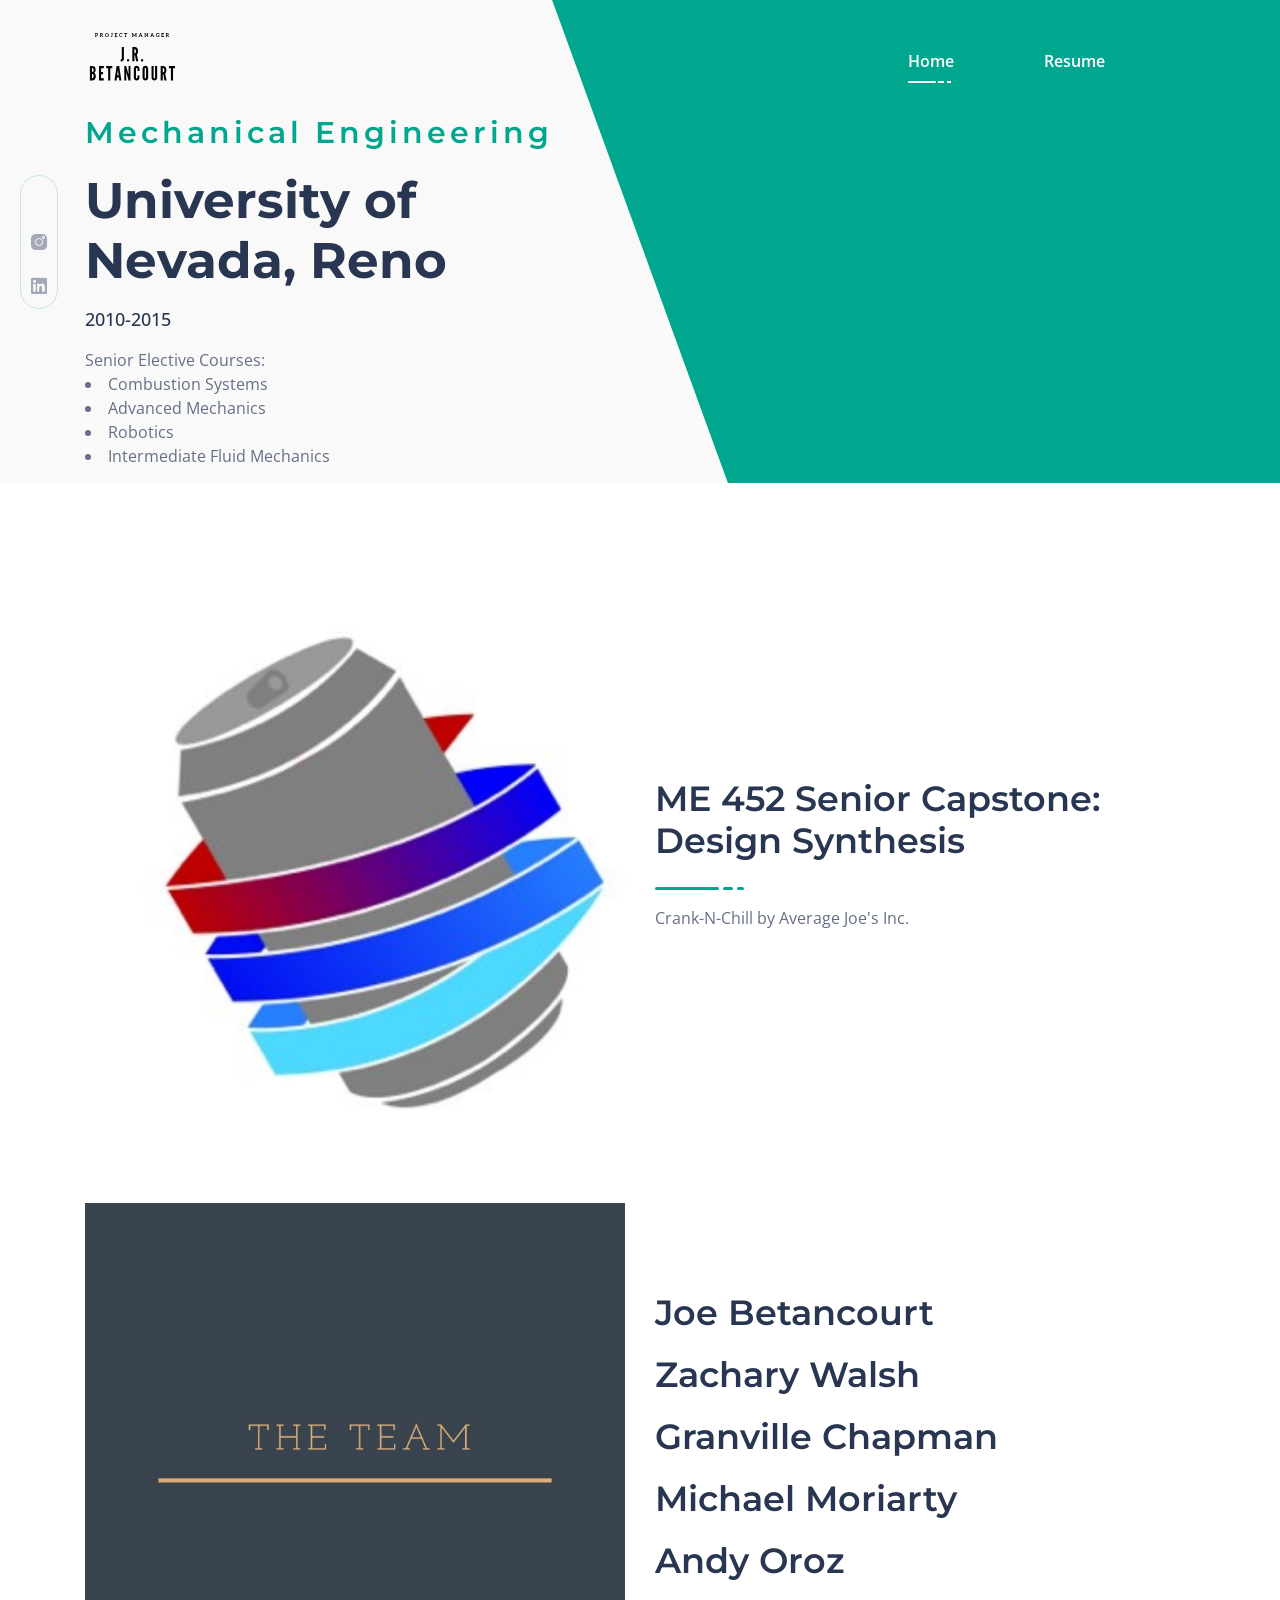
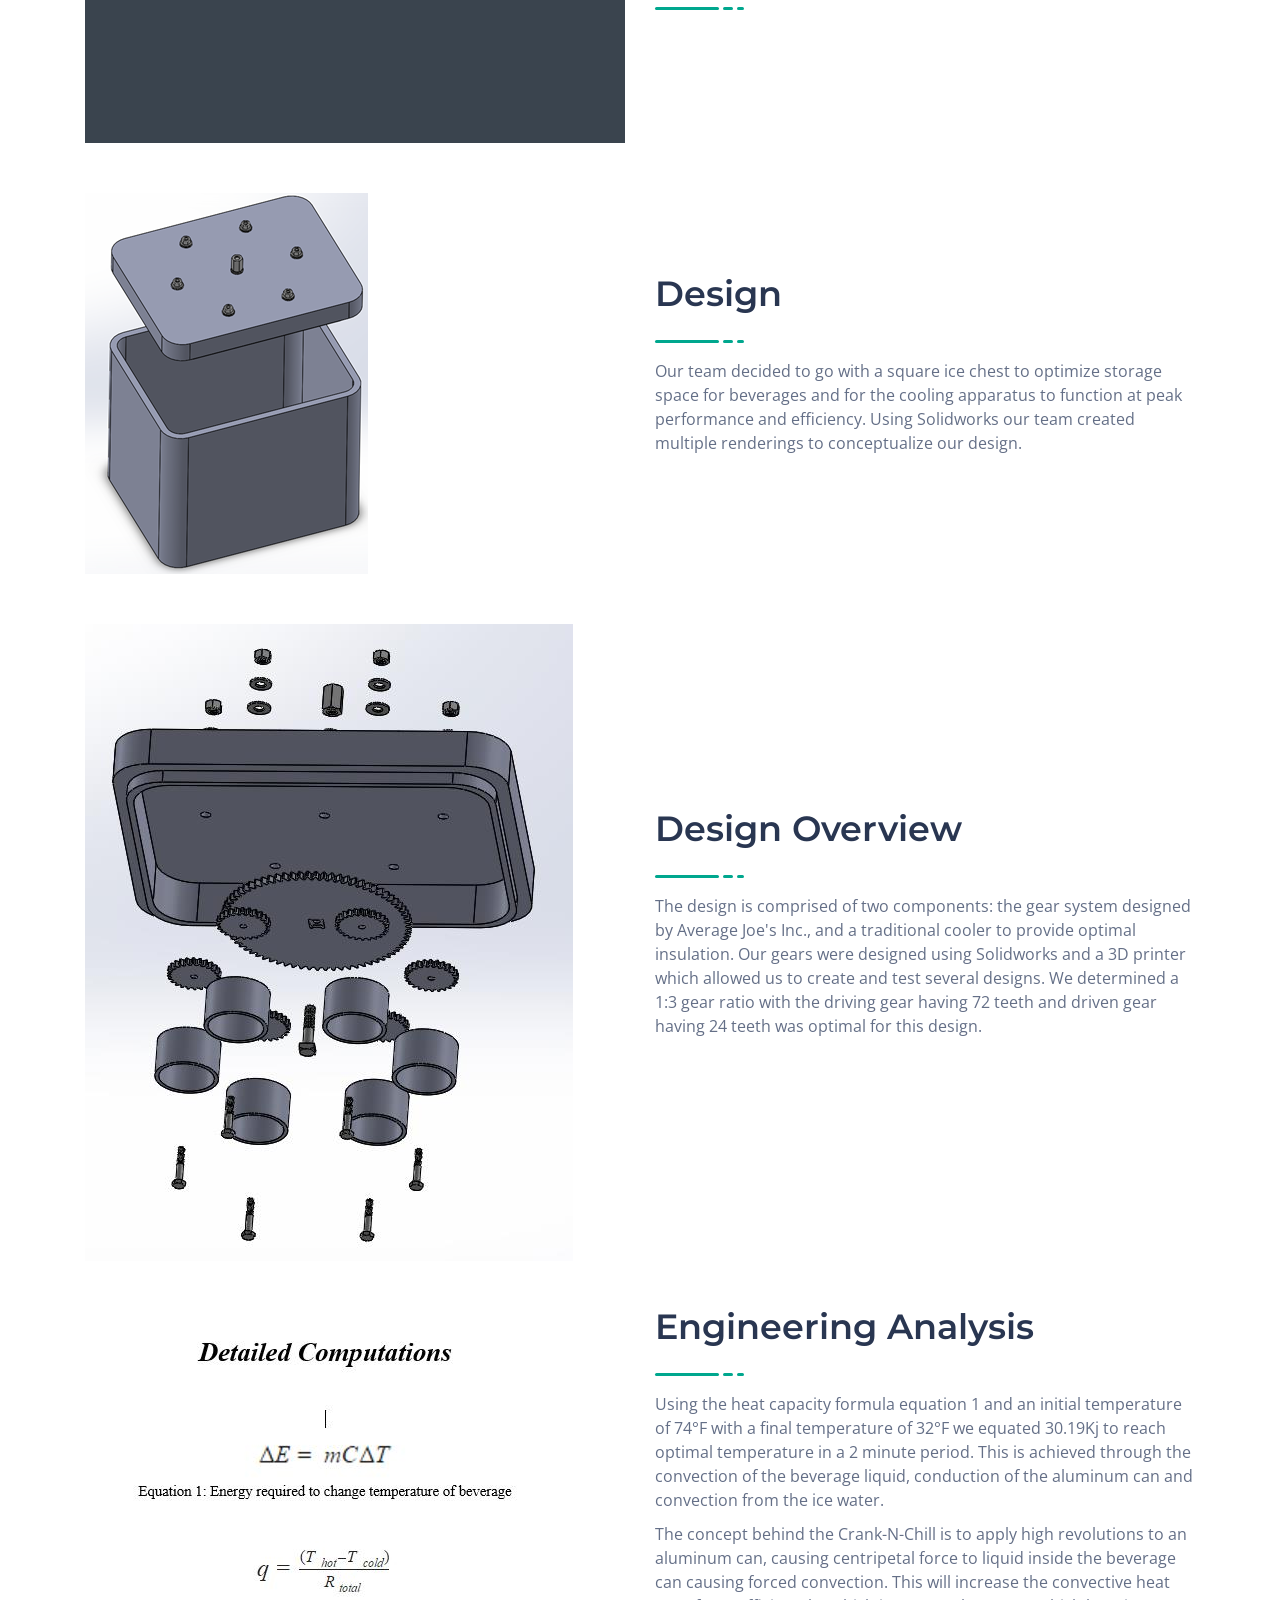
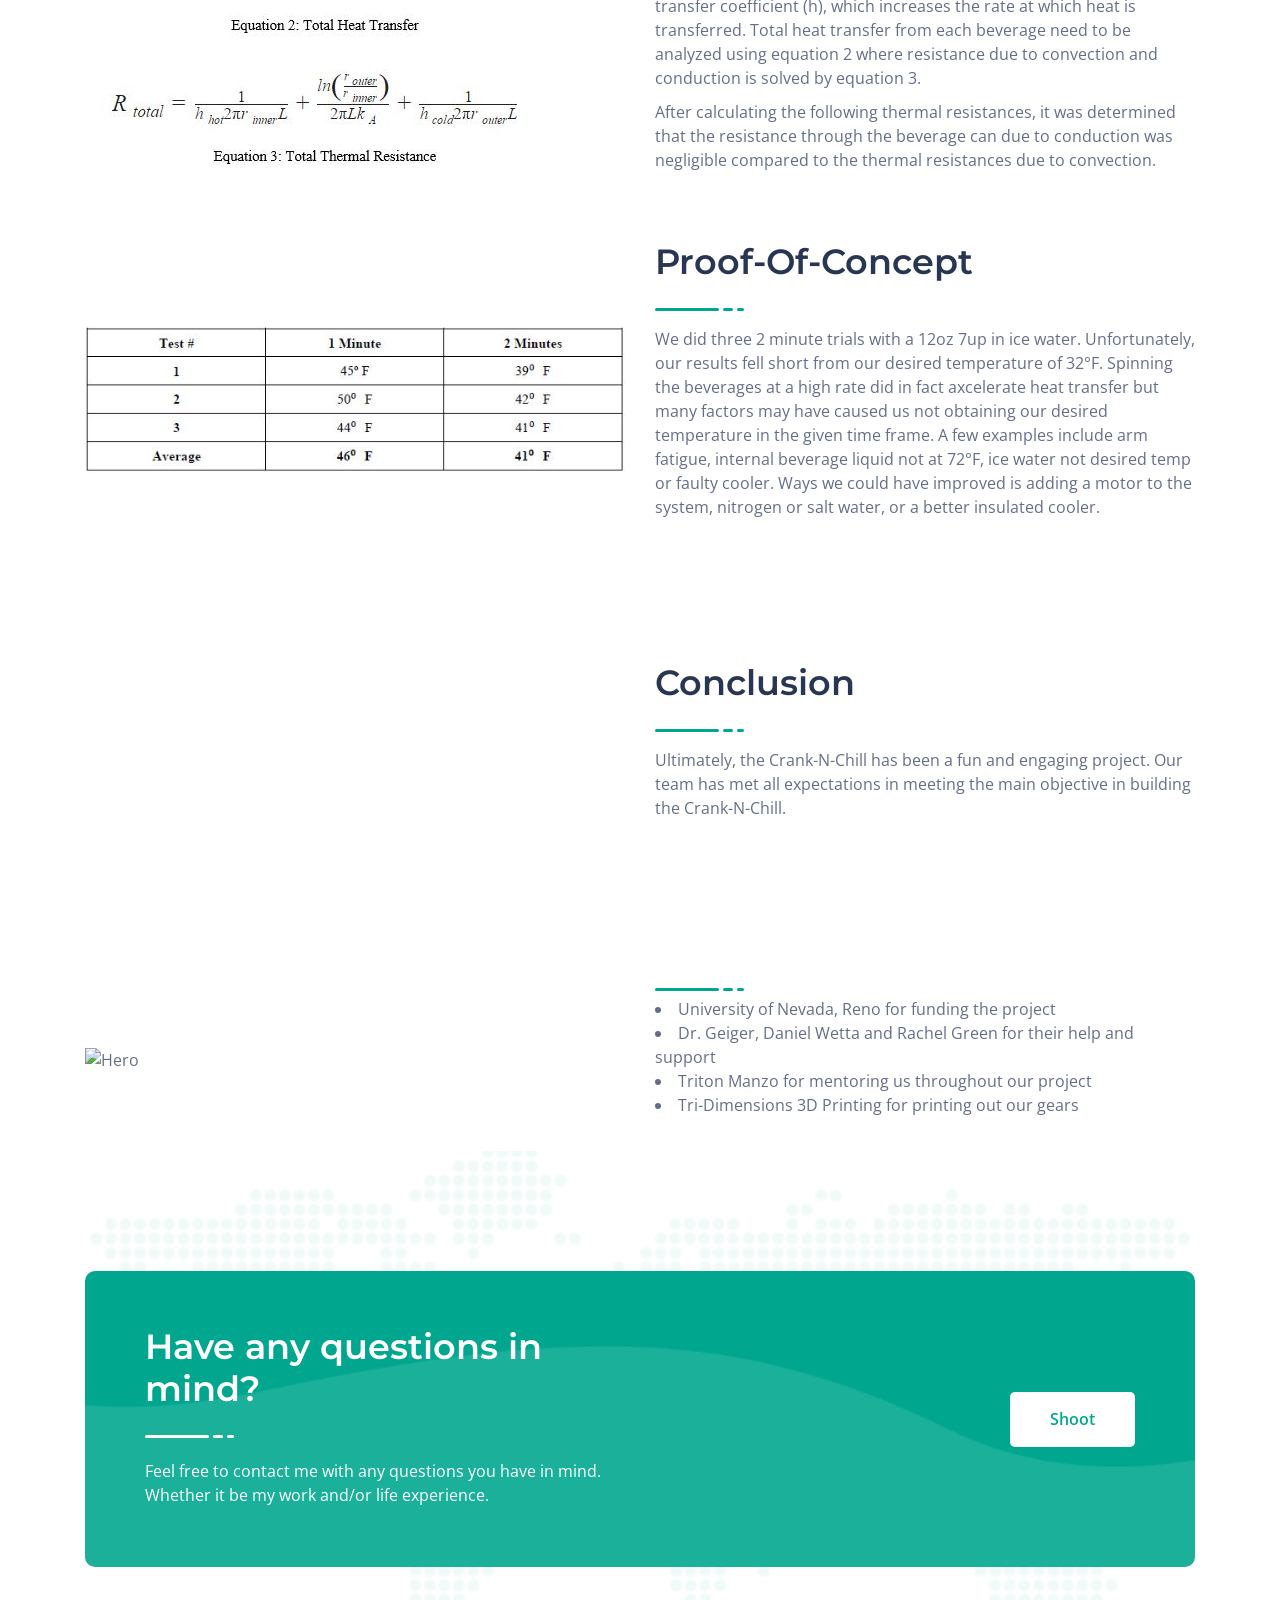
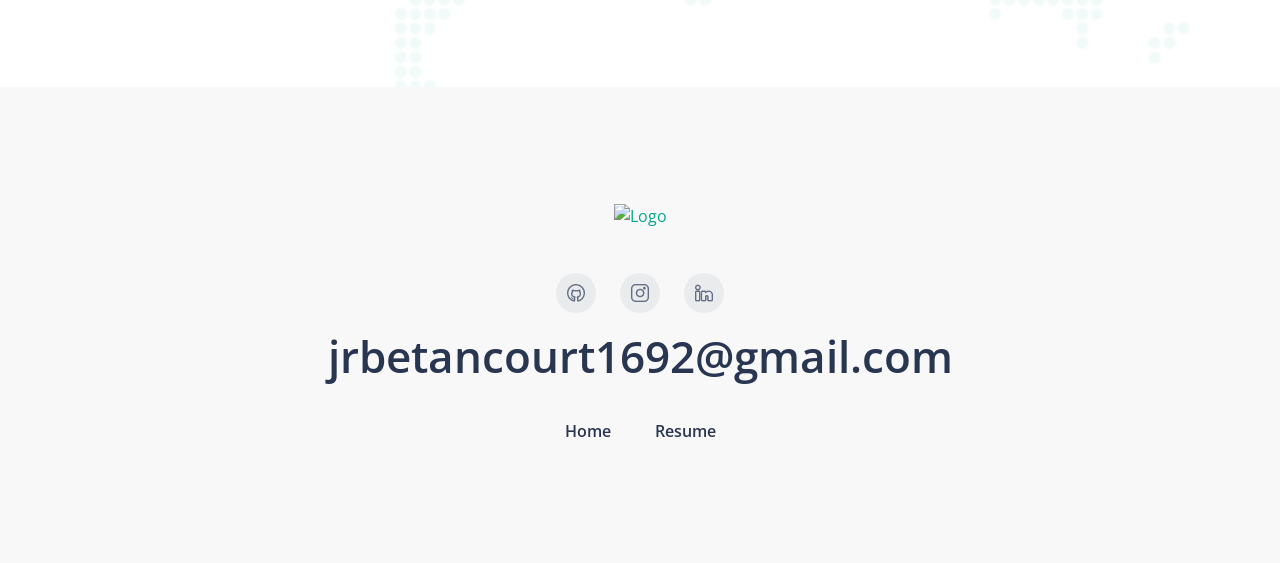
==== commit 6bc39b9f: "Update BSME.html" ====
--- a/BSME.html
+++ b/BSME.html
@@ -157,7 +157,7 @@
                     <div class="about_content mt-45 wow fadeInLeftBig" data-wow-duration="1.3s" data-wow-delay="0.5s">
                         <div class="section_title">
                             <h5 class="sub_title"></h5>
-                            <h3 class="main_title">ME 452 Senior Capston: Design Synthesis</h3>
+                            <h3 class="main_title">ME 452 Senior Capstone: Design Synthesis</h3>
                             <ul class="line">
                                 <li></li>
                                 <li></li>
@@ -232,7 +232,7 @@
                                                               <li></li>
                                                               <li></li>
                                                                 </ul>
-                                                                <p>Our team decided to go with a square ice chest to allow optimal spacing for beverage storage and for the cooling apparatus to function at its peak. Using Solidworks our team created multiple renderings of the conceptual design.</p>
+                                                                <p>Our team decided to go with a square ice chest to optimize storage space for beverages and for the cooling apparatus to function at peak performance and efficiency. Using Solidworks our team created multiple renderings to conceptualize our design.</p>
                                                                 <p></p>
                          <span>
                         </div>
@@ -264,7 +264,7 @@
                                 <li></li>
                                 <li></li>
                                   </ul>
-                                  <p>The design is composed of two components: the gear system designed by Average Joe's Inc., and a traditional cooler to provide optimal insulation. Our gears were built using Solidworks and a 3D printer which allowed us to try multiple trials. We ended up choosing a 1:3 gear ratio with the driving gear having 72 teeth and driven gear having 24 teeth. </p>
+                                  <p>The design is comprised of two components: the gear system designed by Average Joe's Inc., and a traditional cooler to provide optimal insulation. Our gears were designed using Solidworks and a 3D printer which allowed us to create and test several designs. We determined a 1:3 gear ratio with the driving gear having 72 teeth and driven gear having 24 teeth was optimal for this design. </p>
                                   <p></p>
 <span>
 </div>
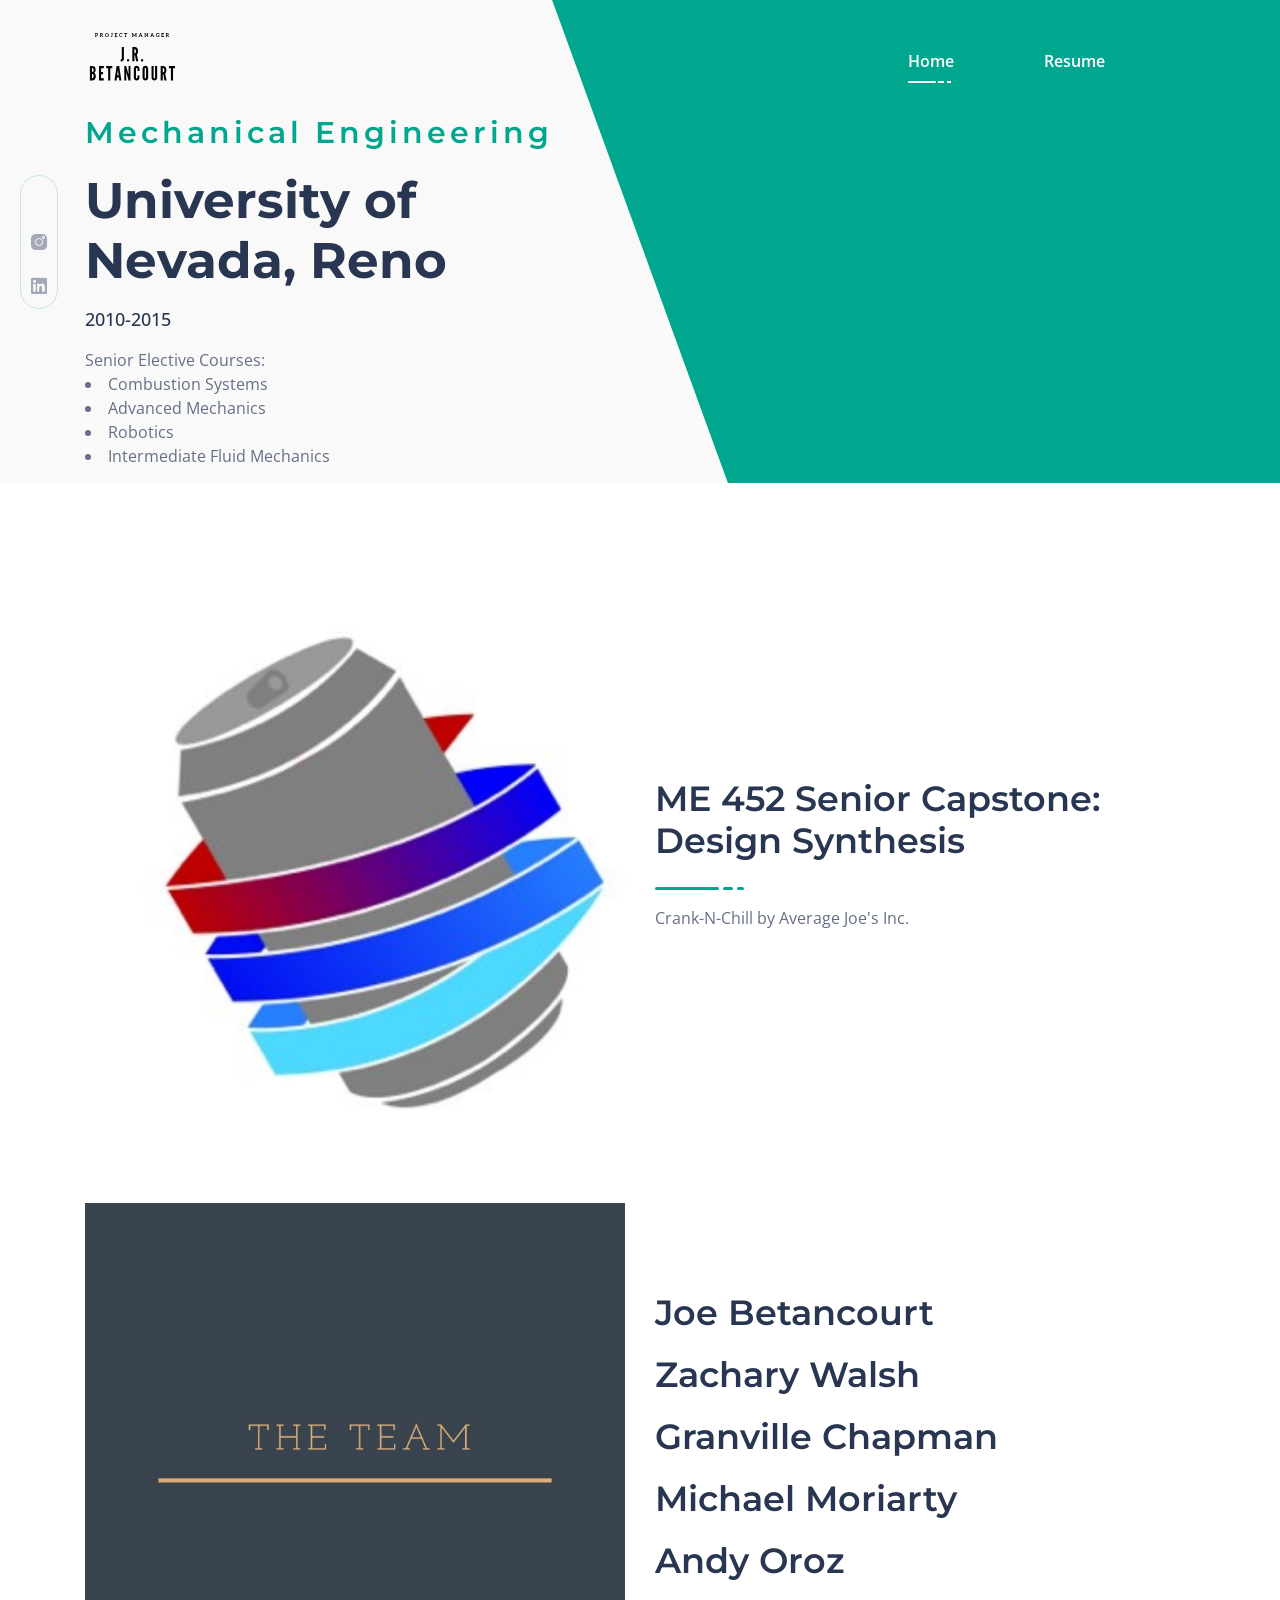
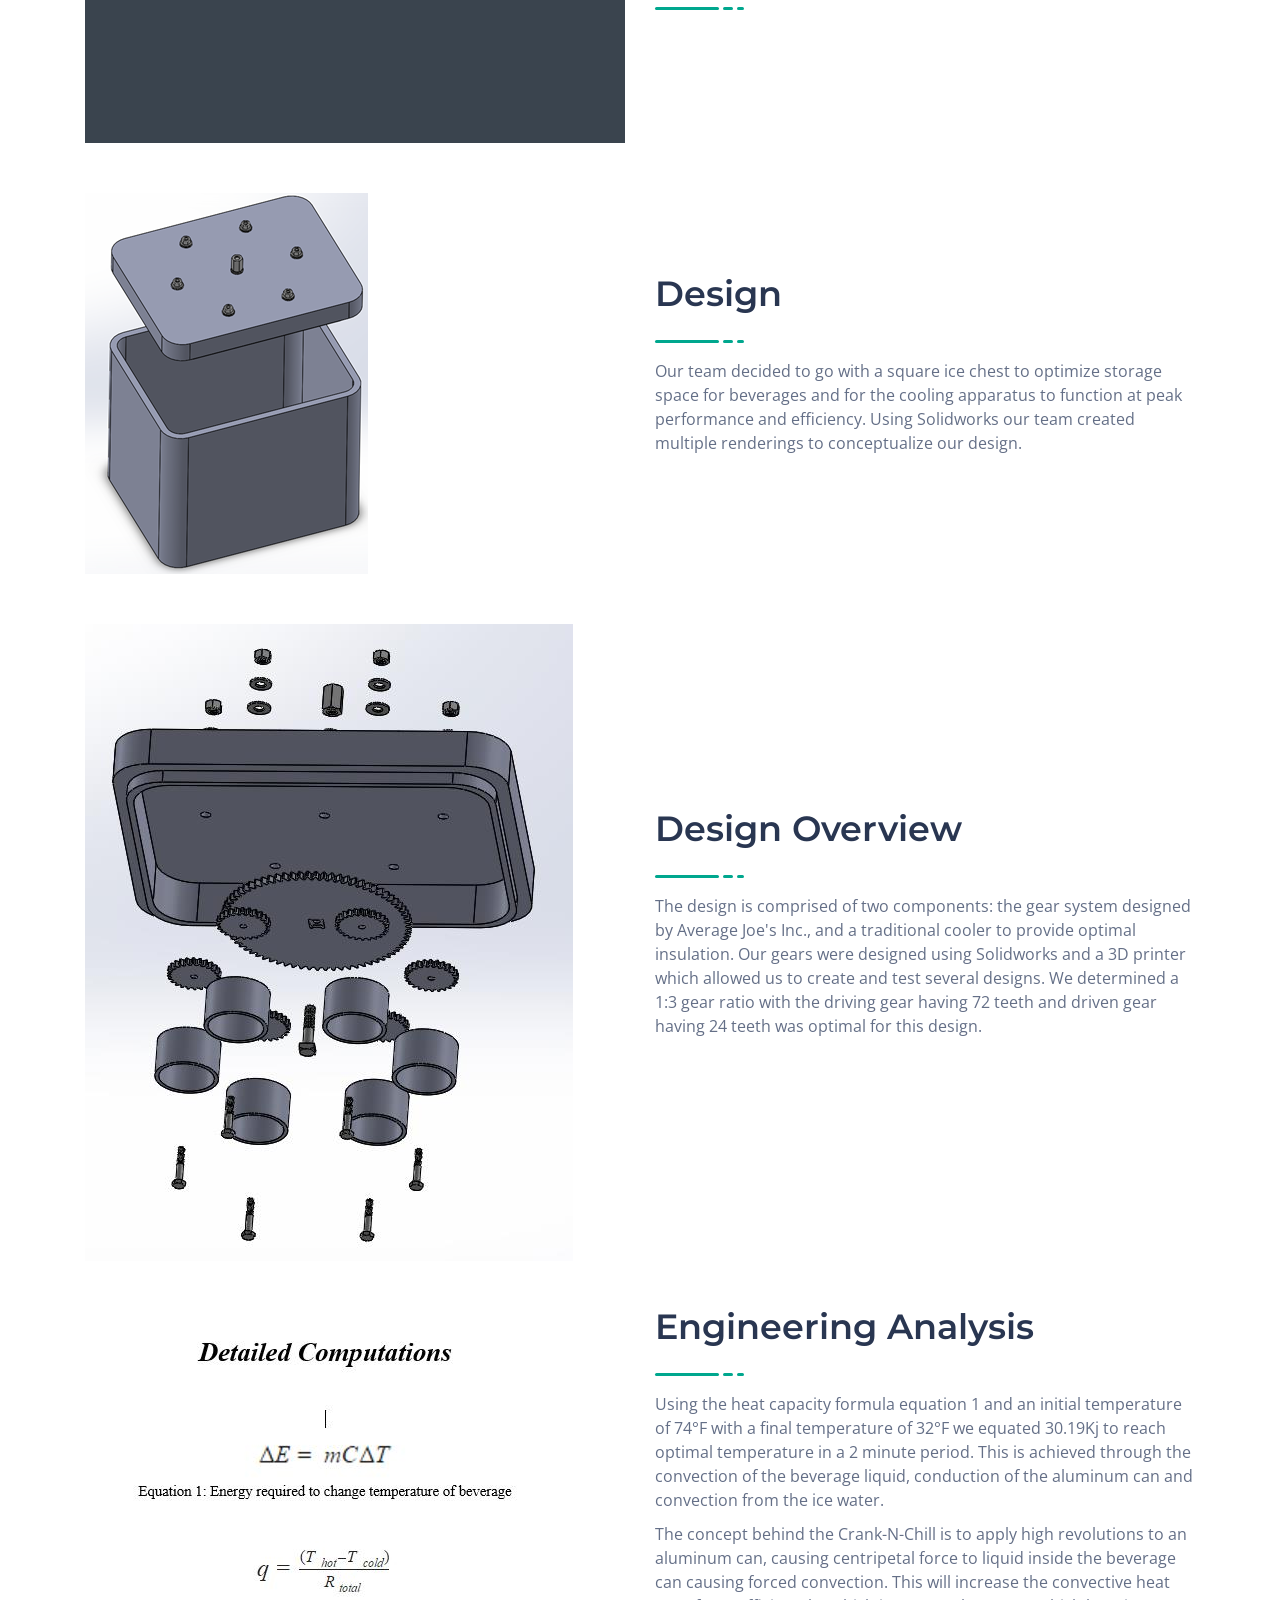
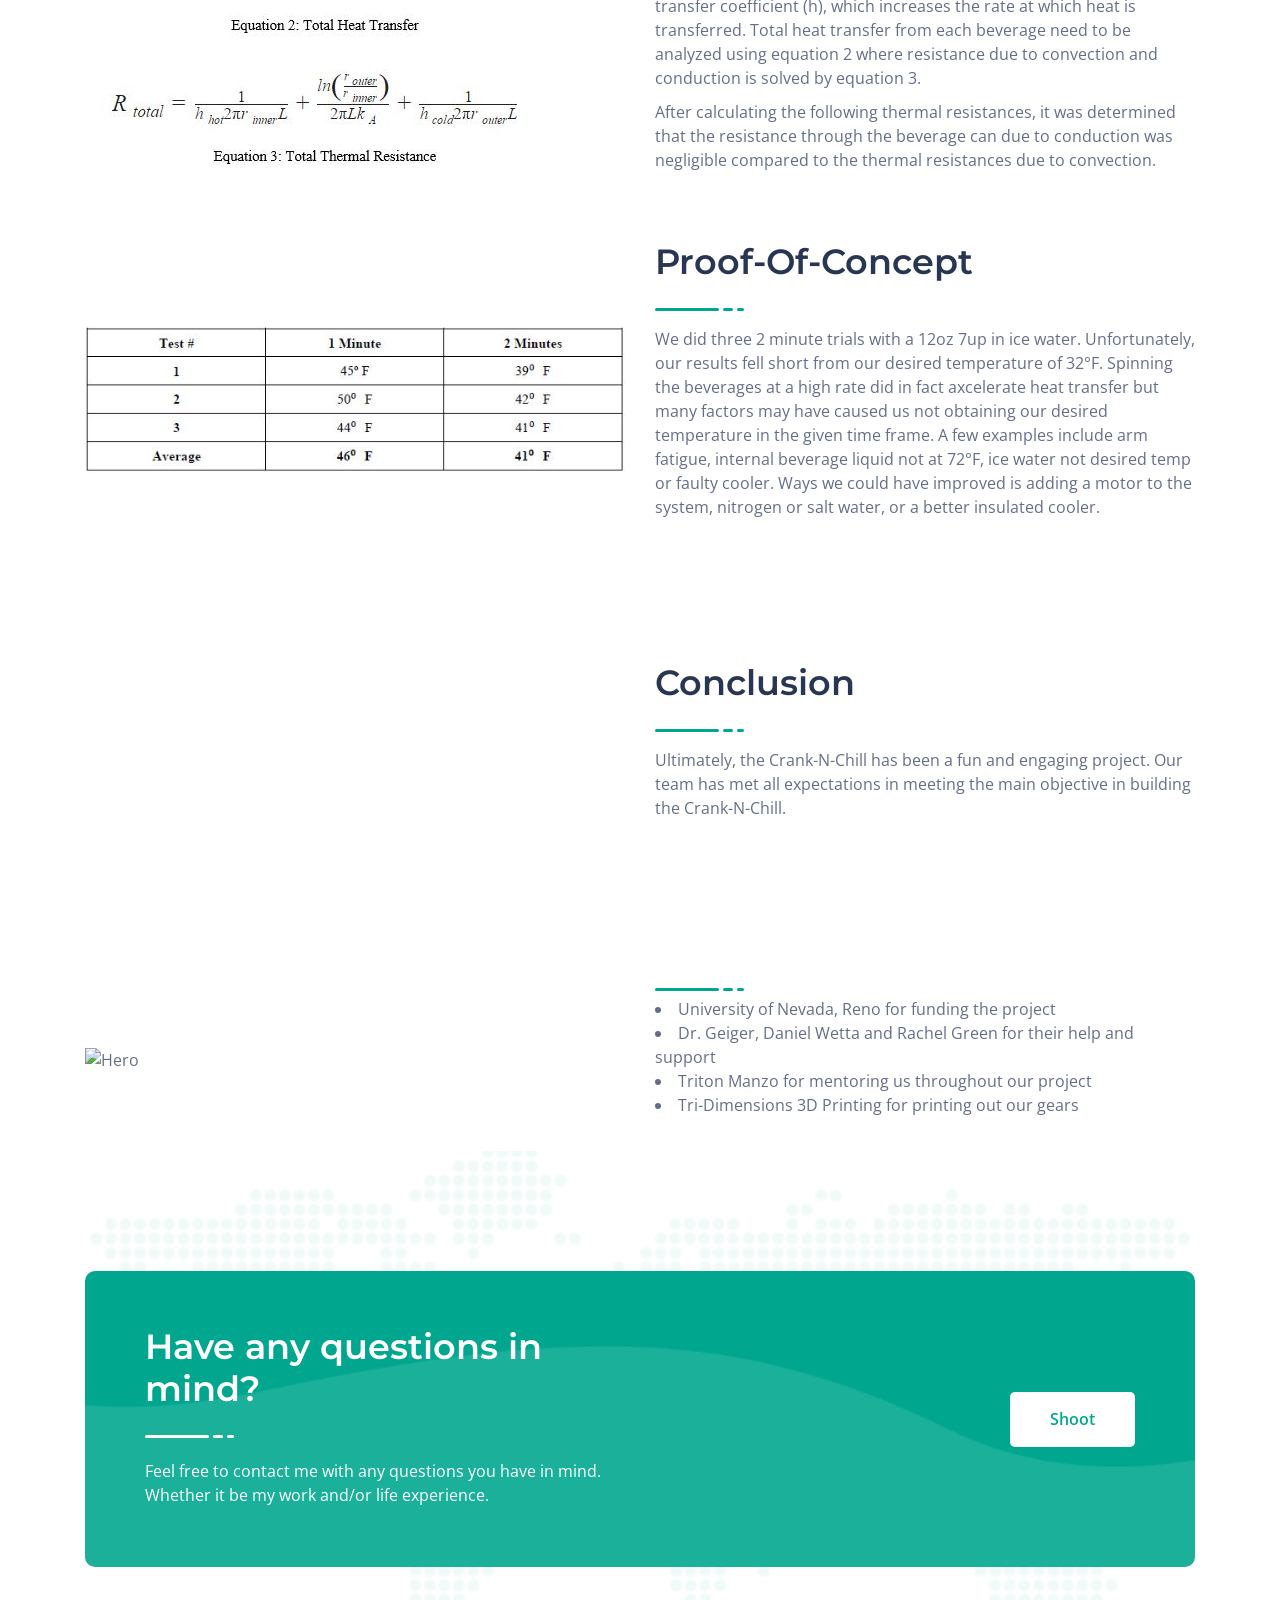
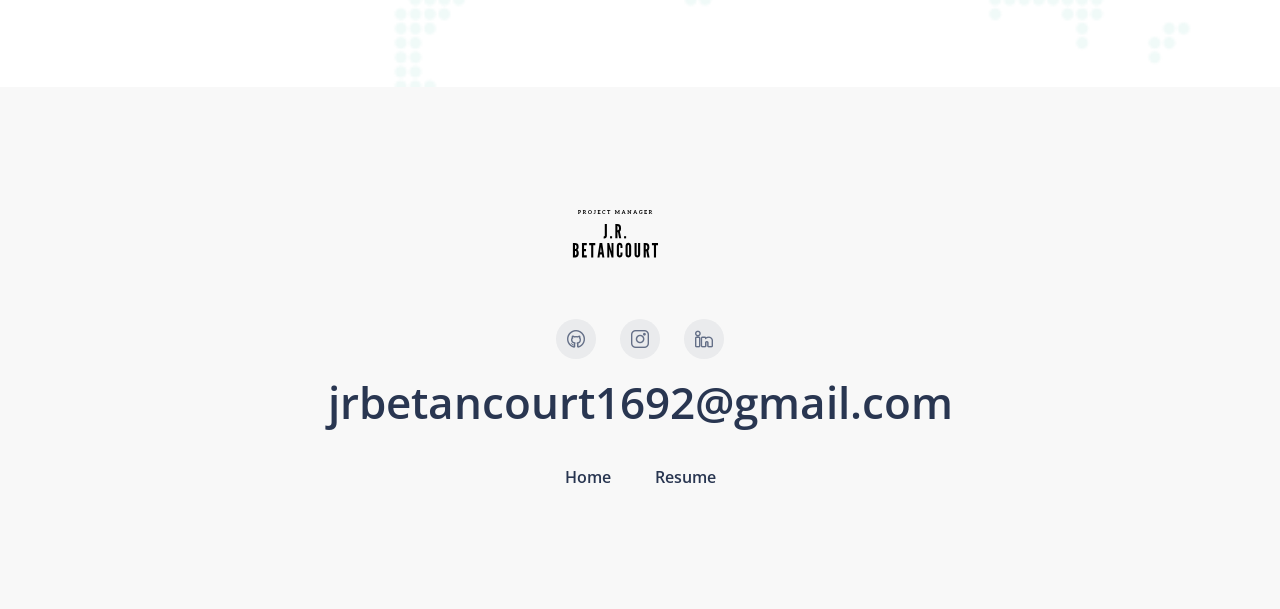
==== commit 6d1ca90f: "Update BSME.html" ====
--- a/BSME.html
+++ b/BSME.html
@@ -11,7 +11,7 @@
     <meta name="viewport" content="width=device-width, initial-scale=1">
 
     <!--====== Favicon Icon ======-->
-    <link rel="shortcut icon" href="assets/images/favicon.png" type="image/png">
+    <link rel="shortcut icon" href="assets/images/JB2.png" type="image/png">
 
     <!--====== Slick CSS ======-->
     <link rel="stylesheet" href="assets/css/animate.css">
@@ -459,13 +459,13 @@
             <div class="row">
                 <div class="col-lg-12">
                     <div class="footer_content text-center">
-                        <a href="#"><img src="assets/images/jrpm3.svg" alt="Logo"></a>
+                        <a href="#"><img src="assets/images/JRPM3.svg" alt="Logo"></a>
                         <ul class="footer_social">
                             <li><a href="file:///C:/Users/jrbet/Dropbox/My%20PC%20(LAPTOP-DLTUQN59)/Documents/FreeLance%20Website%20HTML/freelancer-template/index.html#project"><i class="lni lni-github"></i></a></li>
                             <li><a href="https://www.instagram.com/jrbet1692/"><i class="lni lni-instagram"></i></a></li>
                             <li><a href="https://www.linkedin.com/in/joe-betancourt/"><i class="lni lni-linkedin"></i></a></li>
                         </ul>
-                        <span class="email">jrbetancourt1692@gmail.com</span>
+                        <a href="mailto:jrbetancourt1692@gmail.com" <span class="email">jrbetancourt1692@gmail.com</span></a>
                         <ul class="footer_menu">
                             <li><a href="index.html">Home</a></li>
                             <li><a href="Betancourt Joe - Resume.pdf">Resume</a></li>
